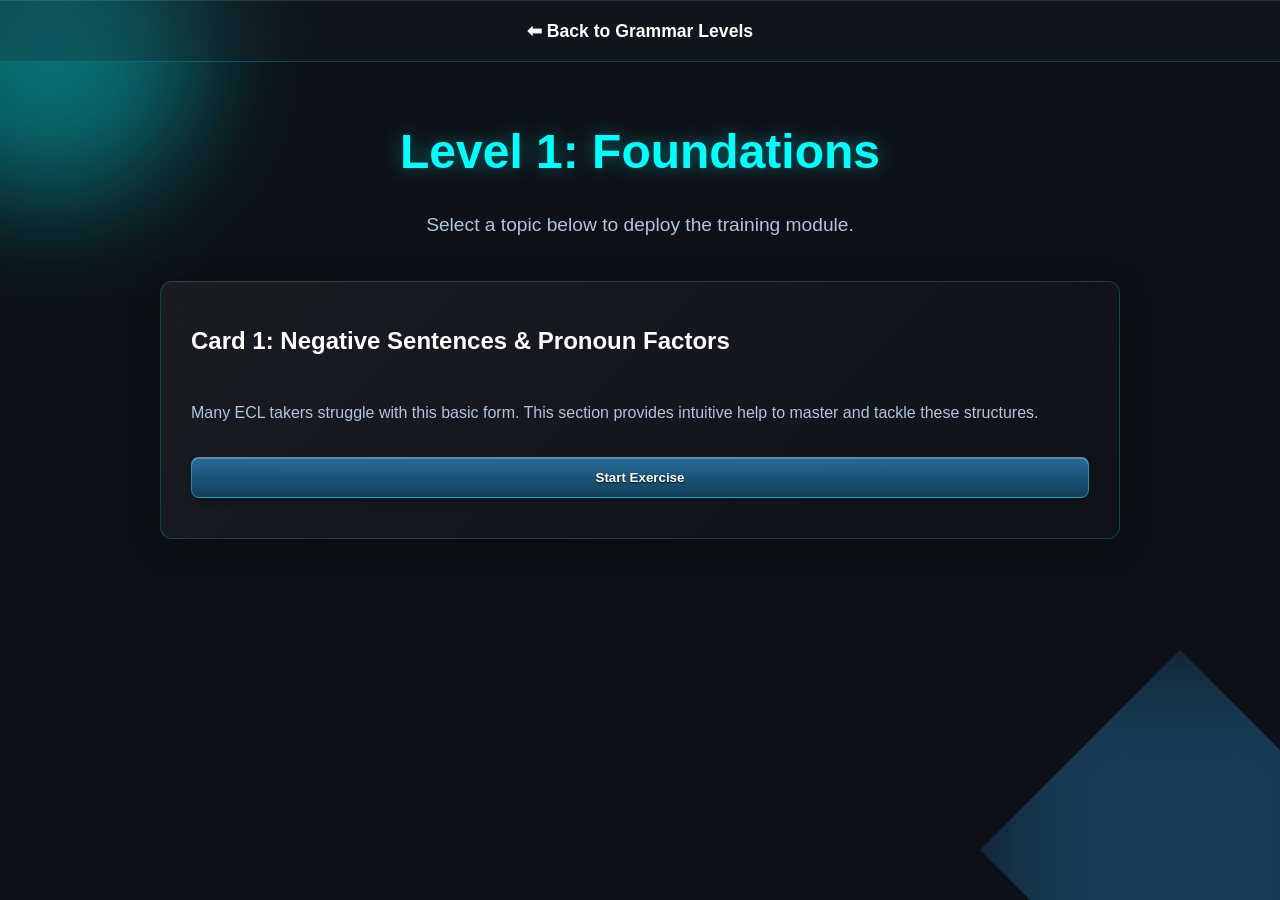
==== grammar-foundations.html @ a5a831bd "Grammar Module Level 1" ====
<!DOCTYPE html>
<html lang="en">
<head>
    <meta charset="UTF-8">
    <meta name="viewport" content="width=device-width, initial-scale=1.0">
    <title>ECL Level 1: Foundations</title>
    <link rel="stylesheet" href="style.css">
    <style>
        /* --- AERO CYBERPUNK SPECIFIC STYLES --- */
        .cyber-shape-1, .cyber-shape-2 { position: fixed; z-index: -1; filter: blur(60px); opacity: 0.4; animation: float 10s infinite alternate; }
        .cyber-shape-1 { width: 300px; height: 300px; background: #00FFFF; border-radius: 50%; top: -100px; left: -100px; }
        .cyber-shape-2 { width: 400px; height: 400px; background: #2980b9; clip-path: polygon(50% 0%, 100% 50%, 50% 100%, 0% 50%); bottom: -150px; right: -100px; animation-delay: -5s; }
        @keyframes float { 0% { transform: translateY(0) scale(1); } 100% { transform: translateY(30px) scale(1.1); } }

        /* The Exercise Card Container */
        .master-card {
            background: linear-gradient(135deg, rgba(255, 255, 255, 0.05), rgba(255, 255, 255, 0.01));
            backdrop-filter: blur(20px); -webkit-backdrop-filter: blur(20px);
            border: 1px solid rgba(0, 255, 255, 0.3); border-top: 1px solid rgba(255, 255, 255, 0.2);
            border-radius: 15px; padding: 40px; margin-bottom: 40px; color: #e6edf3;
            box-shadow: 0 15px 35px rgba(0, 0, 0, 0.5), inset 0 0 20px rgba(0,255,255,0.05);
            position: relative; overflow: hidden;
        }
        
        .master-header { text-align: center; margin-bottom: 40px; padding-bottom: 20px; border-bottom: 1px solid rgba(0,255,255,0.2); }
        .master-header h1 { color: #ffffff; text-shadow: 0 0 15px rgba(0, 255, 255, 0.6); margin-bottom: 10px; font-size: 2.2rem; }
        .master-header p { color: #b0c4de; font-size: 1.1rem; max-width: 800px; margin: 0 auto; }

        .activity-block {
            background: rgba(0, 0, 0, 0.2); border: 1px solid rgba(0, 255, 255, 0.1);
            border-radius: 12px; padding: 30px; margin-bottom: 30px; transition: all 0.5s ease; position: relative;
        }
        .activity-block h2 { color: #00FFFF; margin-top: 0; font-size: 1.5rem; display: flex; align-items: center; gap: 10px;}

        /* Locked overlays */
        .locked { filter: grayscale(100%) blur(3px); opacity: 0.5; pointer-events: none; }
        .locked-overlay {
            position: absolute; top: 50%; left: 50%; transform: translate(-50%, -50%);
            background: rgba(13, 17, 23, 0.9); padding: 15px 30px; border-radius: 8px;
            border: 1px solid #00FFFF; color: #00FFFF; font-weight: bold; text-align: center;
            box-shadow: 0 0 20px rgba(0,255,255,0.2); z-index: 10; display: none;
        }
        .locked .locked-overlay { display: block; }

        input[type="text"], select {
            background: rgba(13, 17, 23, 0.7); border: 1px solid rgba(0, 255, 255, 0.4);
            color: #00FFFF; padding: 12px; border-radius: 8px; font-family: inherit; font-size: 1rem; width: 100%;
            outline: none; transition: 0.3s; margin-top: 8px; font-weight: bold;
        }
        input[type="text"]:focus, select:focus { border-color: #00FFFF; box-shadow: 0 0 15px rgba(0, 255, 255, 0.4); background: rgba(0,0,0,0.8); }
        
        /* Disabled Inputs Styling */
        input:disabled, select:disabled { opacity: 0.7; cursor: not-allowed; background: rgba(0,0,0,0.5); }

        .radio-group { display: flex; gap: 12px; flex-wrap: wrap; margin-top: 10px; }
        .radio-label {
            background: rgba(41, 128, 185, 0.2); border: 1px solid rgba(0, 255, 255, 0.2);
            padding: 10px 20px; border-radius: 25px; cursor: pointer; transition: all 0.3s; color: #b0c4de;
        }
        .radio-label:hover { background: rgba(0, 255, 255, 0.1); color: #fff; }
        .radio-input:checked + .radio-label {
            background: rgba(0, 255, 255, 0.8); color: #000; font-weight: bold;
            box-shadow: 0 0 15px rgba(0, 255, 255, 0.6); border-color: #00FFFF;
        }
        .radio-input { display: none; }
        .radio-input:disabled + .radio-label { opacity: 0.5; cursor: not-allowed; }

        .btn-check {
            background: linear-gradient(to bottom, #00FFFF, #008B8B); color: #000;
            border: none; padding: 10px 25px; border-radius: 8px; cursor: pointer; font-weight: bold;
            transition: all 0.3s; box-shadow: 0 4px 10px rgba(0,255,255,0.3); white-space: nowrap;
        }
        .btn-check:hover { transform: translateY(-2px); box-shadow: 0 6px 20px rgba(0,255,255,0.6); }
        
        .action-bar { display: flex; gap: 15px; margin-top: 30px; border-top: 1px solid rgba(255,255,255,0.1); padding-top: 25px; flex-wrap: wrap; }
        
        /* FEEDBACK COLORS: Neon Green (Correct) and Neon Yellow (Incorrect) */
        .feedback { margin-top: 10px; font-size: 0.95rem; display: flex; align-items: center; gap: 8px; min-height: 24px;}
        .correct { color: #39ff14; text-shadow: 0 0 8px rgba(57,255,20,0.5); }
        .incorrect { color: #ffff00; text-shadow: 0 0 8px rgba(255,255,0,0.5); }
        
        .exercise-item { margin-bottom: 25px; padding-bottom: 20px; border-bottom: 1px dashed rgba(255,255,255,0.1); }
        .exercise-item label { font-size: 1.1rem; color: #ffffff; }

        table { width: 100%; border-collapse: separate; border-spacing: 0; margin-top: 20px; border-radius: 8px; overflow: hidden; border: 1px solid rgba(0,255,255,0.2); }
        th, td { padding: 15px; text-align: left; border-bottom: 1px solid rgba(255,255,255,0.05); }
        th { background: rgba(0, 255, 255, 0.15); color: #00FFFF; font-weight: bold; text-transform: uppercase; }
        td { background: rgba(0,0,0,0.3); }
        tr:last-child td { border-bottom: none; }
        
        .icon { width: 20px; height: 20px; flex-shrink: 0; }
        
        /* VIEWS (Dashboard vs Workspace) */
        #exercise-workspace { display: none; animation: fadeIn 0.5s ease-in-out; }
        #topics-dashboard { animation: fadeIn 0.5s ease-in-out; }
        @keyframes fadeIn { from { opacity: 0; transform: translateY(10px); } to { opacity: 1; transform: translateY(0); } }
    </style>
</head>
<body>

<div class="cyber-shape-1"></div>
<div class="cyber-shape-2"></div>

<header>
    <nav>
        <ul>
            <li id="nav-back"><a href="grammar.html">⬅ Back to Grammar Levels</a></li>
        </ul>
    </nav>
</header>

<main>

    <div id="topics-dashboard">
        <div style="text-align: center; margin-bottom: 40px;">
            <h1 style="color: #00FFFF; font-size: 3rem; margin-bottom: 0; text-shadow: 0 0 20px rgba(0,255,255,0.4);">Level 1: Foundations</h1>
            <p style="color: #b0c4de; font-size: 1.2rem;">Select a topic below to deploy the training module.</p>
        </div>

        <div class="training-grid">
            <section>
                <h3>Card 1: Negative Sentences & Pronoun Factors</h3>
                <p>Many ECL takers struggle with this basic form. This section provides intuitive help to master and tackle these structures.</p>
                <button class="btn-study" onclick="deployExercise()">Start Exercise</button>
            </section>
        </div>
    </div>

    <div id="exercise-workspace">
        <div class="master-card" id="card-1">
            <div class="master-header">
                <h1>Negative Sentences & Pronoun Factors</h1>
                <p>Complete the interactive exercises below sequentially to finish this specific topic module.</p>
            </div>

            <section class="activity-block" id="block1">
                <h2>
                    <svg class="icon" viewBox="0 0 24 24" fill="none" stroke="#00FFFF" stroke-width="2"><path d="M11 4H4a2 2 0 0 0-2 2v14a2 2 0 0 0 2 2h14a2 2 0 0 0 2-2v-7"></path><path d="M18.5 2.5a2.121 2.121 0 0 1 3 3L12 15l-4 1 1-4 9.5-9.5z"></path></svg>
                    Block 1: Negative Statements
                </h2>
                <p style="color:#b0c4de; margin-bottom: 25px;">Type the correct negative sentence. Don't worry about capital letters or final periods. Check your spelling to verify.</p>
                
                <div id="b1-container"></div> 

                <div class="action-bar">
                    <button class="btn-study" onclick="resetBlock(1)" style="width: auto; margin:0; background: rgba(255,255,255,0.1); border:1px solid #fff;">Reset Section</button>
                    <button class="btn-check" id="btn-next-2" style="display: none;" onclick="scrollToBlock('block2')">Proceed to Block 2 ➔</button>
                </div>
            </section>

            <section class="activity-block locked" id="block2">
                <div class="locked-overlay">
                    <svg class="icon" viewBox="0 0 24 24" fill="none" stroke="#00FFFF" stroke-width="2" style="display:block; margin:0 auto 10px; width:30px; height:30px;"><rect x="3" y="11" width="18" height="11" rx="2" ry="2"></rect><path d="M7 11V7a5 5 0 0 1 10 0v4"></path></svg>
                    COMPLETE PREVIOUS SECTION TO UNLOCK
                </div>
                <h2>
                    <svg class="icon" viewBox="0 0 24 24" fill="none" stroke="#00FFFF" stroke-width="2"><circle cx="12" cy="12" r="10"></circle><line x1="12" y1="16" x2="12" y2="12"></line><line x1="12" y1="8" x2="12.01" y2="8"></line></svg>
                    Block 2: Structural Mechanics
                </h2>
                <p style="color:#b0c4de; margin-bottom: 25px;">Select the correct answer to complete the structure. You must score 100% to proceed. Feedback will be provided.</p>

                <div id="b2-container"></div> 

                <div class="action-bar">
                    <button class="btn-check" onclick="checkBlock2()">Verify All Answers</button>
                    <button class="btn-study" onclick="resetBlock(2)" style="width: auto; margin:0; background: rgba(255,255,255,0.1); border:1px solid #fff;">Reset Section</button>
                    <button class="btn-check" id="btn-next-3" style="display: none; background: linear-gradient(to bottom, #f1c40f, #d4ac0d);" onclick="scrollToBlock('block3')">Proceed to Block 3 ➔</button>
                </div>
            </section>

            <section class="activity-block locked" id="block3">
                <div class="locked-overlay">
                    <svg class="icon" viewBox="0 0 24 24" fill="none" stroke="#00FFFF" stroke-width="2" style="display:block; margin:0 auto 10px; width:30px; height:30px;"><rect x="3" y="11" width="18" height="11" rx="2" ry="2"></rect><path d="M7 11V7a5 5 0 0 1 10 0v4"></path></svg>
                    COMPLETE PREVIOUS SECTION TO UNLOCK
                </div>
                <h2>
                    <svg class="icon" viewBox="0 0 24 24" fill="none" stroke="#00FFFF" stroke-width="2"><path d="M21 16V8a2 2 0 0 0-1-1.73l-7-4a2 2 0 0 0-2 0l-7 4A2 2 0 0 0 3 8v8a2 2 0 0 0 1 1.73l7 4a2 2 0 0 0 2 0l7-4A2 2 0 0 0 21 16z"></path><polyline points="3.27 6.96 12 12.01 20.73 6.96"></polyline><line x1="12" y1="22.08" x2="12" y2="12"></line></svg>
                    Block 3: Pronoun Matrix Verification
                </h2>
                <p style="color:#b0c4de;">Complete the pronoun matrix using the dropdown lists.</p>

                <div id="b3-container"></div> 
                <div id="b3-feedback" class="feedback" style="margin-top: 20px; font-size: 1.2rem;"></div>

                <div class="action-bar">
                    <button class="btn-check" onclick="checkBlock3()">Final Matrix Validation</button>
                    <button class="btn-study" onclick="resetBlock(3)" style="width: auto; margin:0; background: rgba(255,255,255,0.1); border:1px solid #fff;">Reset Section</button>
                </div>
            </section>
        </div>
    </div>

</main>

<script>
    /* --- VIEW TOGGLE LOGIC --- */
    function deployExercise() {
        document.getElementById('topics-dashboard').style.display = 'none';
        document.getElementById('exercise-workspace').style.display = 'block';
        document.getElementById('nav-back').innerHTML = `<a href="#" onclick="returnToDashboard()">⬅ Back to Topic Cards</a>`;
        window.scrollTo(0, 0);
    }

    function returnToDashboard() {
        document.getElementById('exercise-workspace').style.display = 'none';
        document.getElementById('topics-dashboard').style.display = 'block';
        document.getElementById('nav-back').innerHTML = `<a href="grammar.html">⬅ Back to Grammar Levels</a>`;
        window.scrollTo(0, 0);
    }

    /* --- ICONS & ARRAYS --- */
    const iconCheck = `<svg class="icon" viewBox="0 0 24 24" fill="none" stroke="currentColor" stroke-width="3" stroke-linecap="round" stroke-linejoin="round"><polyline points="20 6 9 17 4 12"></polyline></svg>`;
    const iconCross = `<svg class="icon" viewBox="0 0 24 24" fill="none" stroke="currentColor" stroke-width="3" stroke-linecap="round" stroke-linejoin="round"><line x1="18" y1="6" x2="6" y2="18"></line><line x1="6" y1="6" x2="18" y2="18"></line></svg>`;
    const iconVoice = `<svg class="icon" viewBox="0 0 24 24" fill="none" stroke="currentColor" stroke-width="2" stroke-linecap="round" stroke-linejoin="round"><polygon points="11 5 6 9 2 9 2 15 6 15 11 19 11 5"></polygon><path d="M19.07 4.93a10 10 0 0 1 0 14.14M15.54 8.46a5 5 0 0 1 0 7.07"></path></svg>`;

    const b1Data = [
        { q: "He's recording a tape.", a: ["he isn't recording a tape", "he is not recording a tape"] },
        { q: "Change your tape!", a: ["don't change your tape", "do not change your tape"] },
        { q: "I can remember his name.", a: ["i can't remember his name", "i cannot remember his name"] },
        { q: "They practice in the lab.", a: ["they don't practice in the lab", "they do not practice in the lab"] },
        { q: "He's going to make a special tape.", a: ["he isn't going to make a special tape", "he is not going to make a special tape"] },
        { q: "This is an important class.", a: ["this isn't an important class", "this is not an important class"] },
        { q: "He has a regular class today.", a: ["he doesn't have a regular class today", "he does not have a regular class today"] },
        { q: "This is an interesting tape.", a: ["this isn't an interesting tape", "this is not an interesting tape"] },
        { q: "The microphone is on the table.", a: ["the microphone isn't on the table", "the microphone is not on the table"] },
        { q: "The school uses recorders.", a: ["the school doesn't use recorders", "the school does not use recorders"] },
        { q: "He goes into the city.", a: ["he doesn't go into the city", "he does not go into the city"] },
        { q: "Her voice is very high.", a: ["her voice isn't very high", "her voice is not very high"] },
        { q: "They put the boat into the water.", a: ["they don't put the boat into the water", "they do not put the boat into the water"] },
        { q: "He's taking a test.", a: ["he isn't taking a test", "he is not taking a test"] }
    ];

    const b2Data = [
        { q: "Those are ___", opts: ["car", "door", "pens", "spoon"], ans: "pens", expl: "'Those' is plural, requiring a plural noun." },
        { q: "These are three ___", opts: ["knife", "cat", "knifes", "knives"], ans: "knives", expl: "The irregular plural of knife is 'knives'." },
        { q: "___ is a pair of shoes.", opts: ["This", "Them", "Those", "These"], ans: "This", expl: "'A pair' is singular, so it takes 'This'." },
        { q: "How ___ ties does he have?", opts: ["much", "many", "four", "do"], ans: "many", expl: "'Ties' is countable, so we use 'many'." },
        { q: "What time is it?", opts: ["It's 5:00.", "Is 5:00.", "It 5:00.", "It are 5:00."], ans: "It's 5:00.", expl: "Time requires the subject 'It' and verb 'is'." },
        { q: "How are they going?", opts: ["They going by plane.", "They are going by plane.", "They are friends.", "They have two pencils."], ans: "They are going by plane.", expl: "Proper present continuous structure requires 'are going'." },
        { q: "She ___ brown shoes.", opts: ["has", "have", "his", "is"], ans: "has", expl: "Third person singular takes 'has'." },
        { q: "How does ___ feel?", opts: ["you", "I", "he", "they"], ans: "he", expl: "'does' is used with third person singular (he/she/it)." },
        { q: "A pen and a magazine ___ on the table.", opts: ["is", "they is", "they are", "are"], ans: "are", expl: "Compound subjects connected by 'and' take a plural verb." },
        { q: "___ are we going? We're going by car.", opts: ["Where", "How", "Why", "When"], ans: "How", expl: "Asking about the method of transportation uses 'How'." },
        { q: "That dog is big. (Alternative form)", opts: ["It is a dog big.", "The dog it is big.", "It is a big dog.", "It a big dog."], ans: "It is a big dog.", expl: "Adjectives come before the noun." },
        { q: "Choose the correct form.", opts: ["Your name, what is it?", "Is your name?", "What your name?", "What is your name?"], ans: "What is your name?", expl: "Standard interrogative structure." },
        { q: "Are the shoes on the floor?", opts: ["Yes, it is.", "No, they are.", "No, they aren't.", "Yes, they aren't."], ans: "No, they aren't.", expl: "'Shoes' is plural, requiring 'they aren't'." },
        { q: "What day is it?", opts: ["It is 6:00.", "It is Thursday.", "The day it is Thursday.", "It is July."], ans: "It is Thursday.", expl: "Days of the week answer 'What day'." },
        { q: "What ___ you doing?", opts: ["is", "can", "does", "are"], ans: "are", expl: "The pronoun 'you' pairs with 'are' in present continuous." },
        { q: "Who is that?", opts: ["She is my sister.", "She is going home.", "She is in San Antonio.", "He is sick."], ans: "She is my sister.", expl: "'Who' asks for a person's identity." },
        { q: "Does he have a new coat?", opts: ["No, he don't.", "Yes, he do.", "Yes, he doesn't.", "Yes, he does."], ans: "Yes, he does.", expl: "Affirmative short answer for 'Does he...' is 'Yes, he does'." },
        { q: "___ going to class.", opts: ["I am", "I", "I are", "Me"], ans: "I am", expl: "Requires subject and 'be' verb." },
        { q: "Choose the correct form.", opts: ["I have shoes brown.", "Me have brown shoes.", "I have brown shoes.", "I has brown shoes."], ans: "I have brown shoes.", expl: "Adjectives precede nouns." },
        { q: "How many hands does he have?", opts: ["He have two hands.", "He has two hand.", "He has two hands.", "He have many two hands."], ans: "He has two hands.", expl: "'He' takes 'has', and 'hands' must be plural." },
        { q: "He ___ my father.", opts: ["is", "are", "am", "aren't"], ans: "is", expl: "'He' pairs with 'is'." },
        { q: "What are you doing?", opts: ["I am sick.", "I am eating lunch.", "I am in the barracks.", "I am big."], ans: "I am eating lunch.", expl: "Asks for an action in progress." },
        { q: "I am looking ___ a picture.", opts: ["to", "in", "on", "at"], ans: "at", expl: "The correct preposition for looking is 'at'." },
        { q: "___ coat is this?", opts: ["What", "How", "Why", "Whose"], ans: "Whose", expl: "'Whose' indicates possession." },
        { q: "___ these your books?", opts: ["Isn't", "Aren't", "Doesn't", "Can't"], ans: "Aren't", expl: "'Books' is plural, requiring 'Aren't'." },
        { q: "She is a teacher. What is ___ job?", opts: ["his", "her", "my", "your"], ans: "her", expl: "Possessive adjective for a female is 'her'." },
        { q: "He is wearing a ___.", opts: ["pencil", "hat", "shoes", "book"], ans: "hat", expl: "A hat is an item of clothing you can wear." },
        { q: "I can't find ___ dictionary.", opts: ["me", "my"], ans: "my", expl: "Requires a possessive adjective." },
        { q: "You keep food in ___ refrigerator.", opts: ["your", "yours"], ans: "your", expl: "Requires a possessive adjective before the noun." },
        { q: "He is putting ___ books on the floor.", opts: ["him", "his"], ans: "his", expl: "Requires a possessive adjective." },
        { q: "She puts sugar in ___ tea.", opts: ["her", "she"], ans: "her", expl: "Requires a possessive adjective." },
        { q: "We will finish ___ homework tonight.", opts: ["us", "our"], ans: "our", expl: "Possessive adjective for 'we' is 'our'." },
        { q: "I am going to buy ___ car.", opts: ["they", "their"], ans: "their", expl: "Possessive adjective for 'they'." },
        { q: "We like our coffee ___.", opts: ["hot", "ask", "blue"], ans: "hot", expl: "Adjective describing the state of the coffee." },
        { q: "He ___ coffee for the men.", opts: ["make", "makes"], ans: "makes", expl: "Third person singular present tense." },
        { q: "He is ___ some questions.", opts: ["ask", "asking"], ans: "asking", expl: "Present continuous requires the -ing form." },
        { q: "You can buy books in a ___.", opts: ["bookstore", "restaurant"], ans: "bookstore", expl: "Logical vocabulary match." },
        { q: "You may ___ the test.", opts: ["start", "starting"], ans: "start", expl: "Modals are followed by the base verb." },
        { q: "There are three ___.", opts: ["bookstore", "bookstores"], ans: "bookstores", expl: "Number 'three' requires a plural noun." },
        { q: "John is ___ the car.", opts: ["start", "starting"], ans: "starting", expl: "Present continuous requires -ing." },
        { q: "She is ___ into some dry clothes.", opts: ["change", "changing"], ans: "changing", expl: "Present continuous requires -ing." },
        { q: "I am recording ___ tapes.", opts: ["any", "some"], ans: "some", expl: "'Some' is used in affirmative statements." },
        { q: "You can ride with Mark and ___.", opts: ["I", "me"], ans: "me", expl: "Object pronoun follows a preposition (with)." },
        { q: "She likes her coffee ___.", opts: ["ask", "sweet"], ans: "sweet", expl: "Adjective describing coffee." },
        { q: "I need a knife to ___ my meat.", opts: ["use", "cut"], ans: "cut", expl: "Logical action with a knife." },
        { q: "We go to a ___ room for the ECL.", opts: ["special", "only"], ans: "special", expl: "Contextual vocabulary fit." },
        { q: "He isn't our ___ teacher.", opts: ["regular", "change"], ans: "regular", expl: "Adjective describing the noun." },
        { q: "___ you change a tape?", opts: ["Who do", "How do"], ans: "How do", expl: "Asking about the process." },
        { q: "Joe doesn't remember ___ his teacher's name is.", opts: ["what", "how"], ans: "what", expl: "Asking for specific information (a name)." },
        { q: "Can you change this tape ___ me?", opts: ["into", "for"], ans: "for", expl: "Preposition indicating beneficiary." },
        { q: "We hear ___ on the tape.", opts: ["voice", "voices"], ans: "voices", expl: "Plural noun works best here contextually without an article." },
        { q: "He's ___ with the recorder.", opts: ["practice", "practicing"], ans: "practicing", expl: "Present continuous." }
    ];

    const b3Data = [
        { sub: "I", obj: ["me","him","us"], objAns: "me", pos: ["mine","my","ours"], posAns: "mine" },
        { sub: "He", obj: ["him","her","them"], objAns: "him", pos: ["his","hers","theirs"], posAns: "his" },
        { sub: "She", obj: ["her","him","me"], objAns: "her", pos: ["hers","ours","yours"], posAns: "hers" },
        { sub: "We", obj: ["us","them","you"], objAns: "us", pos: ["ours","mine","theirs"], posAns: "ours" },
        { sub: "You", obj: ["you","me","us"], objAns: "you", pos: ["yours","his","hers"], posAns: "yours" },
        { sub: "They", obj: ["them","us","him"], objAns: "them", pos: ["theirs","ours","yours"], posAns: "theirs" }
    ];

    let b1Scores = new Array(b1Data.length).fill(false);
    
    // VARIABLES FOR PROGRESS SAVING
    let appState = {
        b1Inputs: [],
        b2Selections: [],
        b2CorrectStates: new Array(b2Data.length).fill(false),
        b3Inputs: [],
        unlockedLevel: 1 // 1: Block 1 open, 2: Block 2 open, 3: Block 3 open, 4: All complete
    };

    window.onload = () => {
        renderBlock1();
        renderBlock2();
        renderBlock3();
        loadProgress();
    };

    /* --- RENDER FUNCTIONS --- */
    function renderBlock1() {
        const container = document.getElementById('b1-container');
        let html = '';
        b1Data.forEach((item, index) => {
            html += `
            <div class="exercise-item">
                <label>${index + 1}. ${item.q}</label><br>
                <div style="display: flex; gap: 10px; align-items: flex-start;">
                    <div style="flex-grow:1;">
                        <input type="text" id="b1-q${index}" placeholder="Type negative statement..." onkeydown="if(event.key==='Enter') checkB1(${index})">
                        <div id="b1-f${index}" class="feedback"></div>
                    </div>
                    <button class="btn-check" style="margin-top:8px;" onclick="checkB1(${index})">Check</button>
                </div>
            </div>`;
        });
        container.innerHTML = html;
    }

    function renderBlock2() {
        const container = document.getElementById('b2-container');
        let html = '';
        b2Data.forEach((item, index) => {
            html += `<div class="exercise-item"><label>${index + 1}. ${item.q}</label><br>`;
            if (index % 2 === 0) {
                html += `<select id="b2-q${index}"><option value="">-- Select --</option>`;
                item.opts.forEach(opt => { html += `<option value="${opt}">${opt}</option>`; });
                html += `</select>`;
            } else {
                html += `<div class="radio-group">`;
                item.opts.forEach((opt, i) => {
                    html += `
                    <input type="radio" name="b2-q${index}" id="b2-q${index}-${i}" value="${opt}" class="radio-input">
                    <label for="b2-q${index}-${i}" class="radio-label">${opt}</label>`;
                });
                html += `</div>`;
            }
            html += `<div id="b2-f${index}" class="feedback"></div></div>`;
        });
        container.innerHTML = html;
    }

    function renderBlock3() {
        const container = document.getElementById('b3-container');
        let html = `<table><tr><th>SUBJECT</th><th>OBJECT</th><th>POSSESSIVE</th></tr>`;
        b3Data.forEach((item, index) => {
            html += `<tr><td><strong>${item.sub}</strong></td><td><select id="b3-obj-${index}"><option value="">--</option>`;
            item.obj.forEach(opt => html += `<option value="${opt}">${opt}</option>`);
            html += `</select></td><td><select id="b3-pos-${index}"><option value="">--</option>`;
            item.pos.forEach(opt => html += `<option value="${opt}">${opt}</option>`);
            html += `</select></td></tr>`;
        });
        html += `</table>`;
        container.innerHTML = html;
    }

    /* --- LOGIC & CHECKING FUNCTIONS --- */
    function checkB1(index) {
        let inputEl = document.getElementById(`b1-q${index}`);
        let feedEl = document.getElementById(`b1-f${index}`);
        
        let val = inputEl.value.replace(/[.!?]+$/, '').replace(/\s+/g, ' ').replace(/[´`’]/g, "'").trim().toLowerCase();
        
        if (b1Data[index].a.includes(val)) {
            feedEl.innerHTML = `${iconCheck} Correct! Speak it: <span style="color:#f1c40f; margin-left:5px;">"${inputEl.value}"</span> ${iconVoice}`;
            feedEl.className = "feedback correct";
            inputEl.style.borderColor = "#39ff14"; // Neon Green
            b1Scores[index] = true;
        } else {
            feedEl.innerHTML = `${iconCross} Incorrect structure. Keep trying.`;
            feedEl.className = "feedback incorrect";
            inputEl.style.borderColor = "#ffff00"; // Neon Yellow
            b1Scores[index] = false;
        }
        checkB1Progress();
        saveProgress();
    }

    function checkB1Progress() {
        if (b1Scores.every(v => v === true)) {
            document.getElementById("block2").classList.remove("locked");
            document.getElementById("btn-next-2").style.display = "inline-block";
            if(appState.unlockedLevel < 2) appState.unlockedLevel = 2;
        }
    }

    function checkBlock2() {
        let allCorrect = true;
        b2Data.forEach((item, index) => {
            let val = "";
            let feedEl = document.getElementById(`b2-f${index}`);
            let selectEl = document.getElementById(`b2-q${index}`);
            let radioEls = document.querySelectorAll(`input[name="b2-q${index}"]`);

            if (index % 2 === 0) {
                val = selectEl.value;
            } else {
                val = document.querySelector(`input[name="b2-q${index}"]:checked`)?.value || "";
            }

            if (val === item.ans) {
                feedEl.innerHTML = `${iconCheck} Correct! ${item.expl}`;
                feedEl.className = "feedback correct";
                appState.b2CorrectStates[index] = true;
                
                if (index % 2 === 0) {
                    selectEl.disabled = true;
                    selectEl.style.borderColor = "#39ff14";
                } else {
                    radioEls.forEach(r => r.disabled = true);
                }
            } else {
                feedEl.innerHTML = `${iconCross} Review: ${item.expl}`;
                feedEl.className = "feedback incorrect";
                allCorrect = false;
                appState.b2CorrectStates[index] = false;
                
                if (index % 2 === 0) {
                    selectEl.disabled = false;
                    selectEl.style.borderColor = "#ffff00";
                } else {
                    radioEls.forEach(r => r.disabled = false);
                }
            }
        });

        if (allCorrect) {
            document.getElementById("block3").classList.remove("locked");
            document.getElementById("btn-next-3").style.display = "inline-block";
            if(appState.unlockedLevel < 3) appState.unlockedLevel = 3;
        } else {
            alert("SYSTEM ALERT: Incorrect answers detected. Please review the yellow items and verify again.");
        }
        saveProgress();
    }

    function checkBlock3() {
        let allCorrect = true;
        b3Data.forEach((item, index) => {
            let objVal = document.getElementById(`b3-obj-${index}`).value;
            let posVal = document.getElementById(`b3-pos-${index}`).value;
            
            if(objVal !== item.objAns || posVal !== item.posAns) {
                allCorrect = false;
            }
        });

        let feedEl = document.getElementById('b3-feedback');
        if (allCorrect) {
            feedEl.innerHTML = `${iconCheck} CONGRATULATIONS! Matrix successfully verified. Module complete!`;
            feedEl.className = "feedback correct";
            if(appState.unlockedLevel < 4) appState.unlockedLevel = 4;
        } else {
            feedEl.innerHTML = `${iconCross} Matrix corruption. Check your pronoun alignments.`;
            feedEl.className = "feedback incorrect";
        }
        saveProgress();
    }

    /* --- RESETTING AND LOCAL STORAGE (SAVE/LOAD) --- */
    function resetBlock(blockNum) {
        if (blockNum === 1) {
            b1Scores.fill(false);
            appState.unlockedLevel = 1;
            b1Data.forEach((_, i) => {
                document.getElementById(`b1-q${i}`).value = "";
                document.getElementById(`b1-q${i}`).style.borderColor = "rgba(0, 255, 255, 0.4)";
                document.getElementById(`b1-f${i}`).innerHTML = "";
            });
            document.getElementById("block2").classList.add("locked");
            document.getElementById("btn-next-2").style.display = "none";
        } else if (blockNum === 2) {
            appState.unlockedLevel = 2;
            appState.b2CorrectStates.fill(false);
            b2Data.forEach((_, i) => {
                let feedEl = document.getElementById(`b2-f${i}`);
                feedEl.innerHTML = "";
                if (i % 2 === 0) { 
                    let sel = document.getElementById(`b2-q${i}`);
                    sel.value = ""; 
                    sel.disabled = false;
                    sel.style.borderColor = "rgba(0, 255, 255, 0.4)";
                } else { 
                    document.querySelectorAll(`input[name="b2-q${i}"]`).forEach(r => {
                        r.checked = false;
                        r.disabled = false;
                    }); 
                }
            });
            document.getElementById("block3").classList.add("locked");
            document.getElementById("btn-next-3").style.display = "none";
        } else if (blockNum === 3) {
            appState.unlockedLevel = 3;
            b3Data.forEach((_, i) => {
                document.getElementById(`b3-obj-${i}`).value = "";
                document.getElementById(`b3-pos-${i}`).value = "";
            });
            document.getElementById('b3-feedback').innerHTML = "";
        }
        saveProgress();
    }

    function saveProgress() {
        // Collect B1 Inputs
        appState.b1Inputs = [];
        b1Data.forEach((_, i) => {
            appState.b1Inputs.push(document.getElementById(`b1-q${i}`).value);
        });

        // Collect B2 Selections
        appState.b2Selections = [];
        b2Data.forEach((_, i) => {
            if (i % 2 === 0) {
                appState.b2Selections.push(document.getElementById(`b2-q${i}`).value);
            } else {
                appState.b2Selections.push(document.querySelector(`input[name="b2-q${i}"]:checked`)?.value || "");
            }
        });

        // Collect B3 Selections
        appState.b3Inputs = [];
        b3Data.forEach((_, i) => {
            appState.b3Inputs.push({
                obj: document.getElementById(`b3-obj-${i}`).value,
                pos: document.getElementById(`b3-pos-${i}`).value
            });
        });

        localStorage.setItem('ecl_foundation_card1_progress', JSON.stringify(appState));
    }

    function loadProgress() {
        let saved = localStorage.getItem('ecl_foundation_card1_progress');
        if (!saved) return;
        
        appState = JSON.parse(saved);

        // Restore B1
        if (appState.b1Inputs) {
            appState.b1Inputs.forEach((val, i) => {
                if (val) {
                    document.getElementById(`b1-q${i}`).value = val;
                    checkB1(i); // This visually verifies and updates b1Scores
                }
            });
        }

        // Restore Unlocks
        if (appState.unlockedLevel >= 2) {
            document.getElementById("block2").classList.remove("locked");
            document.getElementById("btn-next-2").style.display = "inline-block";
        }
        if (appState.unlockedLevel >= 3) {
            document.getElementById("block3").classList.remove("locked");
            document.getElementById("btn-next-3").style.display = "inline-block";
        }

        // Restore B2
        if (appState.b2Selections) {
            appState.b2Selections.forEach((val, i) => {
                if (val) {
                    if (i % 2 === 0) {
                        document.getElementById(`b2-q${i}`).value = val;
                    } else {
                        let radio = document.querySelector(`input[name="b2-q${i}"][value="${val}"]`);
                        if (radio) radio.checked = true;
                    }
                }
            });
            // If they had previously unlocked level 3, trigger checkBlock2 to paint the greens/yellows
            if (appState.unlockedLevel >= 3) {
                checkBlock2();
            } else {
                // Restore partial correct states if any without checking the whole block
                appState.b2CorrectStates.forEach((isCorrect, i) => {
                    if (isCorrect) {
                        let feedEl = document.getElementById(`b2-f${i}`);
                        feedEl.innerHTML = `${iconCheck} Correct! ${b2Data[i].expl}`;
                        feedEl.className = "feedback correct";
                        if (i % 2 === 0) {
                            let selectEl = document.getElementById(`b2-q${i}`);
                            selectEl.disabled = true;
                            selectEl.style.borderColor = "#39ff14";
                        } else {
                            document.querySelectorAll(`input[name="b2-q${i}"]`).forEach(r => r.disabled = true);
                        }
                    }
                });
            }
        }

        // Restore B3
        if (appState.b3Inputs) {
            appState.b3Inputs.forEach((val, i) => {
                document.getElementById(`b3-obj-${i}`).value = val.obj;
                document.getElementById(`b3-pos-${i}`).value = val.pos;
            });
            if (appState.unlockedLevel === 4) {
                checkBlock3();
            }
        }
    }

    function scrollToBlock(id) { document.getElementById(id).scrollIntoView({ behavior: 'smooth' }); }
</script>
</body>
</html>
---- style.css ----
* {
    box-sizing: border-box;
}

body {
    font-family: 'Segoe UI', Arial, sans-serif;
    line-height: 1.6;
    margin: 0;
    padding: 0;
    background-color: #0d1117; 
    color: #e6edf3; 
    /* Opcional: Si tuvieras una imagen de fondo, el cristal se vería aún mejor, 
       pero con este color sólido oscuro el neon resalta espectacular */
}

/* --- ESTILOS DEL BANNER --- */
.banner-container {
    width: 100%;
    /* Efecto Aero en el contenedor del banner */
    background: rgba(27, 38, 49, 0.4); 
    backdrop-filter: blur(10px);
    -webkit-backdrop-filter: blur(10px);
    display: flex;
    justify-content: center;
    border-bottom: 1px solid rgba(0, 255, 255, 0.5);
    box-shadow: 0 4px 15px rgba(0, 255, 255, 0.2);
    padding: 0 10px; 
}

.main-banner {
    width: 95%; 
    max-width: 1200px; 
    height: auto; 
    max-height: 350px; 
    object-fit: contain; 
    display: block;
    margin: 0 auto;
}

/* --- BARRA DE NAVEGACIÓN (Aero Glass) --- */
header {
    background: rgba(27, 38, 49, 0.3); /* Cristal muy transparente */
    backdrop-filter: blur(12px); /* El desenfoque estilo Vista */
    -webkit-backdrop-filter: blur(12px);
    color: #ffffff;
    padding: 1rem; 
    text-align: center;
    border-bottom: 1px solid rgba(0, 255, 255, 0.2); 
    border-top: 1px solid rgba(255, 255, 255, 0.1); /* Reflejo de luz en el borde */
}

nav ul {
    list-style: none;
    padding: 0;
    display: flex;
    justify-content: center;
    gap: 75px; 
    flex-wrap: wrap;
    margin: 0; 
}

nav a {
    color: #ffffff; 
    text-decoration: none;
    font-weight: bold;
    transition: all 0.4s ease; /* Transición más suave estilo Windows */
    font-size: 1.1rem; 
    padding: 5px 15px;
    border-radius: 5px;
}

nav a:hover {
    color: #00FFFF; 
    text-shadow: 0 0 8px rgba(0, 255, 255, 0.8); 
    background: rgba(0, 255, 255, 0.1); /* Ligero resplandor detrás del botón */
}

main {
    max-width: 1000px; 
    margin: 0 auto;
    padding: 20px;
    background-color: transparent; 
}

/* --- ESTILO BASE DE FICHAS AERO GLASS --- */
section {
    /* Gradiente semitransparente para simular el grosor del cristal */
    background: linear-gradient(135deg, rgba(255, 255, 255, 0.05) 0%, rgba(255, 255, 255, 0.01) 100%);
    backdrop-filter: blur(15px); /* Magia de Windows Vista */
    -webkit-backdrop-filter: blur(15px);
    padding: 25px;
    margin-bottom: 20px;
    border-radius: 12px;
    box-shadow: 0 8px 32px 0 rgba(0, 0, 0, 0.3); /* Sombra de profundidad */
    /* Bordes: Arriba y a la izquierda simulan la luz pegando en el cristal */
    border: 1px solid rgba(0, 255, 255, 0.2);
    border-top: 1px solid rgba(255, 255, 255, 0.15);
    border-left: 1px solid rgba(255, 255, 255, 0.05);
    color: #e6edf3; /* Texto claro para que se lea en el fondo oscuro */
}

.level-section {
    background: transparent; 
    box-shadow: none;
    border: none;
    backdrop-filter: none;
    padding: 0;
    margin-bottom: 40px;
}

.section-header {
    text-align: center;
    margin-bottom: 25px;
}

.section-header h2 {
    color: #00FFFF; /* Títulos principales en Cian Neón */
    font-size: 2rem;
    margin-bottom: 5px;
    text-shadow: 0 0 10px rgba(0, 255, 255, 0.3);
}

.levels-grid {
    display: grid;
    grid-template-columns: repeat(auto-fit, minmax(300px, 1fr));
    gap: 25px;
}

/* --- FICHAS DE CONTENIDO (MODULE PAGES) AERO CYBERPUNK --- */
.level-card {
    background: linear-gradient(135deg, rgba(255, 255, 255, 0.05), rgba(255, 255, 255, 0.01));
    backdrop-filter: blur(15px);
    -webkit-backdrop-filter: blur(15px);
    border-radius: 12px;
    padding: 30px;
    box-shadow: 0 8px 32px 0 rgba(0, 0, 0, 0.3);
    border: 1px solid rgba(0, 255, 255, 0.2);
    border-top: 1px solid rgba(255, 255, 255, 0.15);
    transition: all 0.4s ease;
    display: flex;
    flex-direction: column;
    position: relative;
    overflow: hidden;
    color: #e6edf3; 
}

.level-card:hover {
    transform: translateY(-10px);
    background: linear-gradient(135deg, rgba(0, 255, 255, 0.1), rgba(0, 255, 255, 0.02));
    border: 1px solid #00FFFF; 
    border-top: 1px solid rgba(255, 255, 255, 0.4);
    box-shadow: 0 10px 30px rgba(0, 255, 255, 0.2), inset 0 0 15px rgba(0, 255, 255, 0.1); 
    animation: neon-pulse 1.5s ease-in-out infinite alternate;
}

.level-badge {
    color: white;
    padding: 8px 15px;
    font-weight: bold;
    border-radius: 0 0 12px 0;
    position: absolute;
    top: 0;
    left: 0;
    font-size: 0.9rem;
    background: rgba(255, 255, 255, 0.1);
    backdrop-filter: blur(5px);
    border-right: 1px solid rgba(255, 255, 255, 0.2);
    border-bottom: 1px solid rgba(255, 255, 255, 0.2);
}

/* Colores de las insignias con transparencia */
.beginner .level-badge { background-color: rgba(93, 173, 226, 0.7); }
.intermediate .level-badge { background-color: rgba(41, 128, 185, 0.7); }
.advanced .level-badge { background-color: rgba(21, 67, 96, 0.8); }

.level-card h3 {
    margin-top: 30px;
    font-size: 1.8rem;
    color: #ffffff; 
}

.level-card p {
    flex-grow: 1; 
    color: #b0c4de; /* Azul acero muy clarito para lectura cómoda */
}

/* --- FICHAS DEL HOME AERO CYBERPUNK --- */
.training-grid {
    display: grid;
    grid-template-columns: repeat(auto-fit, minmax(320px, 1fr));
    gap: 30px;
    margin-bottom: 30px;
}

.training-grid section {
    background: linear-gradient(135deg, rgba(255, 255, 255, 0.05), rgba(255, 255, 255, 0.01));
    backdrop-filter: blur(15px);
    -webkit-backdrop-filter: blur(15px);
    padding: 40px 30px;
    border-radius: 12px;
    box-shadow: 0 8px 32px 0 rgba(0, 0, 0, 0.3);
    border: 1px solid rgba(0, 255, 255, 0.2);
    border-top: 1px solid rgba(255, 255, 255, 0.15);
    transition: all 0.4s ease;
    display: flex;
    flex-direction: column;
    justify-content: space-between;
    min-height: 250px;
    margin-bottom: 0; 
    color: #e6edf3; 
}

.training-grid section:hover {
    transform: translateY(-12px) scale(1.02); /* Pequeño zoom 3D */
    background: linear-gradient(135deg, rgba(0, 255, 255, 0.08), rgba(0, 255, 255, 0.01));
    border: 1px solid #00FFFF;
    border-top: 1px solid rgba(255, 255, 255, 0.4);
    box-shadow: 0 10px 30px rgba(0, 255, 255, 0.2), inset 0 0 15px rgba(0, 255, 255, 0.1);
    animation: neon-pulse 1.5s ease-in-out infinite alternate;
}

.training-grid h3 {
    font-size: 1.5rem;
    color: #ffffff; 
    margin-top: 0;
}

.training-grid p {
    color: #b0c4de;
}

.mock-highlight {
    background: linear-gradient(135deg, rgba(21, 67, 96, 0.6), rgba(41, 128, 185, 0.4));
    border: 1px solid #00FFFF; 
    border-top: 1px solid rgba(255, 255, 255, 0.3);
    color: white;
    text-align: center;
    padding: 40px !important;
}

.mock-highlight h2 {
    color: #ffffff;
    text-shadow: 0 0 10px rgba(0, 255, 255, 0.5);
}

/* --- BOTONES GLOSSY ESTILO AERO --- */
.btn-study, .btn-start {
    /* Efecto pastilla brillante (glossy) */
    background: linear-gradient(to bottom, rgba(41, 128, 185, 0.8), rgba(21, 67, 96, 0.9));
    color: white;
    border: 1px solid rgba(0, 255, 255, 0.4);
    border-top: 1px solid rgba(255, 255, 255, 0.4); /* Reflejo superior */
    box-shadow: inset 0 1px 0 rgba(255,255,255,0.2), 0 4px 6px rgba(0,0,0,0.3);
    padding: 12px 20px;
    border-radius: 8px;
    cursor: pointer;
    font-weight: bold;
    transition: all 0.3s ease;
    width: 100%; 
    margin-top: 15px;
    text-shadow: 0 1px 2px rgba(0,0,0,0.8); /* Sombra en el texto para legibilidad */
}

.btn-start {
    background: linear-gradient(to bottom, rgba(241, 196, 15, 0.9), rgba(184, 134, 11, 0.9));
    color: #1b2631;
    border: 1px solid rgba(255, 215, 0, 0.6);
    border-top: 1px solid rgba(255, 255, 255, 0.6);
    text-shadow: none;
}

.btn-study:hover {
    background: linear-gradient(to bottom, rgba(0, 255, 255, 0.5), rgba(41, 128, 185, 0.9));
    border-color: #00FFFF;
    box-shadow: 0 0 15px rgba(0, 255, 255, 0.6);
}

.btn-start:hover {
    background: linear-gradient(to bottom, rgba(255, 255, 0, 0.9), rgba(218, 165, 32, 0.9));
    box-shadow: 0 0 15px rgba(241, 196, 15, 0.6);
}

/* --- ESTILOS DE LA VENTANA EMERGENTE (MODAL AERO) --- */
.modal {
    display: none; 
    position: fixed;
    z-index: 1000;
    left: 0;
    top: 0;
    width: 100%;
    height: 100%;
    background-color: rgba(13, 17, 23, 0.7); 
    backdrop-filter: blur(8px); 
    -webkit-backdrop-filter: blur(8px);
}

.modal-content {
    background: linear-gradient(135deg, rgba(27, 38, 49, 0.85), rgba(13, 17, 23, 0.95));
    backdrop-filter: blur(20px);
    -webkit-backdrop-filter: blur(20px);
    border: 1px solid rgba(0, 255, 255, 0.3);
    border-top: 1px solid rgba(255, 255, 255, 0.2);
    color: #e6edf3; 
    margin: 5vh auto; 
    padding: 40px;
    border-radius: 12px;
    width: 90%;
    max-width: 900px;
    position: relative;
    /* Animación más suave al estilo Windows Vista abriendo una ventana */
    animation: aero-open 0.4s cubic-bezier(0.175, 0.885, 0.32, 1.275) both; 
    box-shadow: 0 15px 50px rgba(0,0,0,0.5);
    max-height: 85vh; 
    overflow-y: auto; 
}

@keyframes aero-open {
    from { transform: scale(0.95) translateY(-20px); opacity: 0; }
    to { transform: scale(1) translateY(0); opacity: 1; }
}

.close-btn {
    position: absolute;
    top: 15px;
    right: 25px;
    color: #b0c4de;
    font-size: 35px;
    font-weight: bold;
    cursor: pointer;
    transition: 0.3s;
}

.close-btn:hover {
    color: #00FFFF;
    text-shadow: 0 0 10px rgba(0, 255, 255, 0.8);
}

.modal h2 {
    color: #00FFFF;
    text-align: center;
    margin-top: 0;
    text-shadow: 0 0 10px rgba(0, 255, 255, 0.3);
}

.modal-subtitle {
    text-align: center;
    color: #b0c4de;
    font-weight: bold;
    margin-bottom: 30px;
}

.info-cards-container {
    display: grid;
    grid-template-columns: repeat(auto-fit, minmax(300px, 1fr));
    gap: 20px;
}

.info-card {
    background: rgba(255, 255, 255, 0.03);
    backdrop-filter: blur(10px);
    border: 1px solid rgba(255, 255, 255, 0.05);
    border-left: 3px solid #2980b9;
    padding: 20px;
    border-radius: 8px;
    box-shadow: 0 4px 6px rgba(0,0,0,0.2);
    transition: all 0.3s ease;
}

.info-card:hover {
    transform: translateY(-5px);
    box-shadow: 0 10px 20px rgba(0, 255, 255, 0.1);
    border-left: 3px solid #00FFFF; 
    background: rgba(255, 255, 255, 0.08);
}

.info-card h4 {
    color: #ffffff;
    margin-top: 0;
    font-size: 1.2rem;
    border-bottom: 1px solid rgba(255, 255, 255, 0.1);
    padding-bottom: 10px;
}

.how-we-help {
    margin-top: 15px;
    background-color: rgba(41, 128, 185, 0.1); 
    padding: 12px;
    border-radius: 6px;
    font-size: 0.9rem;
    color: #b0c4de;
    border: 1px dashed rgba(0, 255, 255, 0.3);
}

/* --- ANIMACIONES ADICIONALES --- */
@keyframes neon-pulse {
    from {
        box-shadow: 0 0 5px rgba(0, 255, 255, 0.2), 
                    0 0 10px rgba(0, 255, 255, 0.1);
    }
    to {
        box-shadow: 0 0 15px rgba(0, 255, 255, 0.5), 
                    0 0 25px rgba(0, 255, 255, 0.3), 
                    inset 0 0 10px rgba(0, 255, 255, 0.1);
    }
}
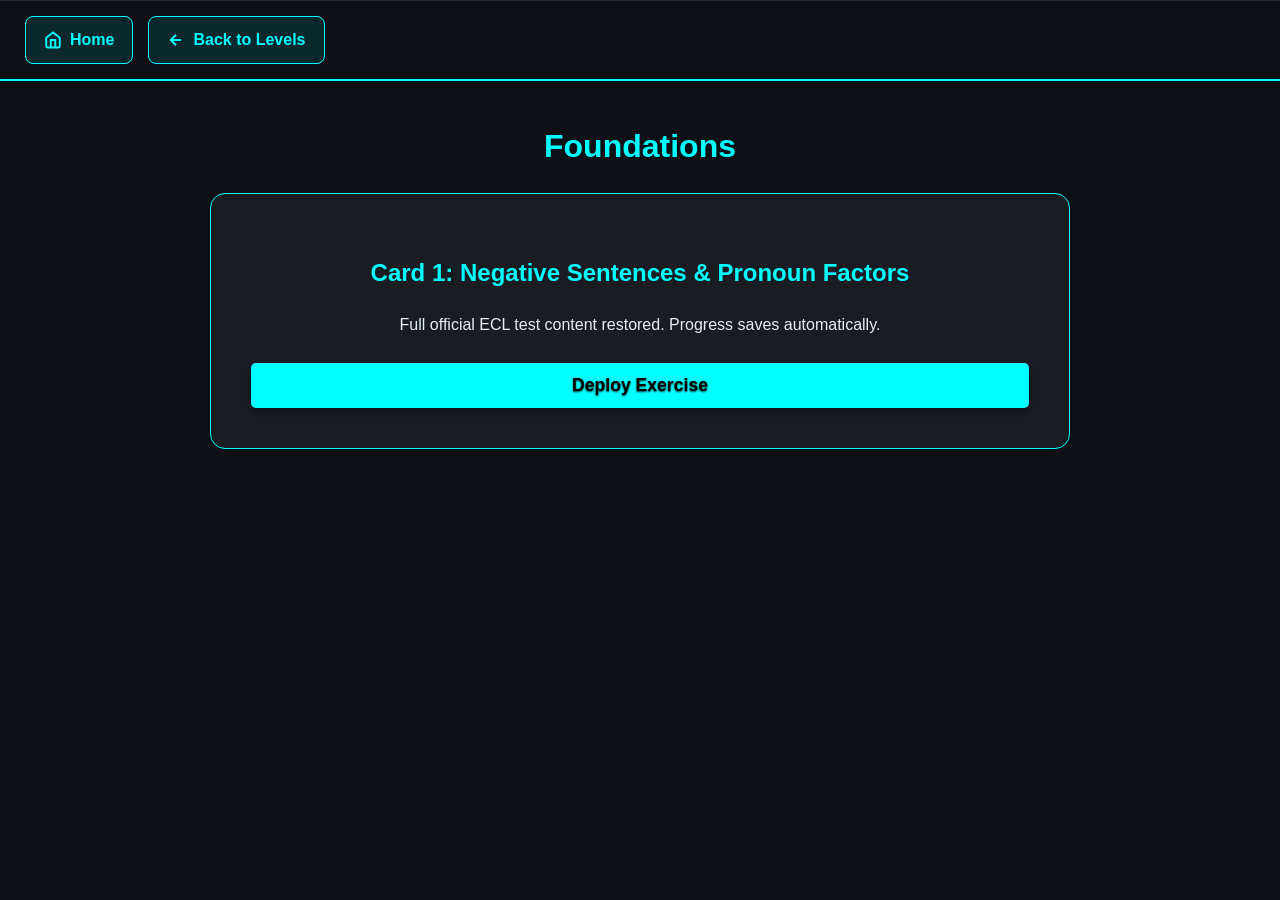
==== commit e67a19c3: "Grammar Basic 1" ====
--- a/grammar-foundations.html
+++ b/grammar-foundations.html
@@ -6,219 +6,120 @@
     <title>ECL Level 1: Foundations</title>
     <link rel="stylesheet" href="style.css">
     <style>
-        /* --- AERO CYBERPUNK SPECIFIC STYLES --- */
-        .cyber-shape-1, .cyber-shape-2 { position: fixed; z-index: -1; filter: blur(60px); opacity: 0.4; animation: float 10s infinite alternate; }
-        .cyber-shape-1 { width: 300px; height: 300px; background: #00FFFF; border-radius: 50%; top: -100px; left: -100px; }
-        .cyber-shape-2 { width: 400px; height: 400px; background: #2980b9; clip-path: polygon(50% 0%, 100% 50%, 50% 100%, 0% 50%); bottom: -150px; right: -100px; animation-delay: -5s; }
-        @keyframes float { 0% { transform: translateY(0) scale(1); } 100% { transform: translateY(30px) scale(1.1); } }
-
-        /* The Exercise Card Container */
-        .master-card {
-            background: linear-gradient(135deg, rgba(255, 255, 255, 0.05), rgba(255, 255, 255, 0.01));
-            backdrop-filter: blur(20px); -webkit-backdrop-filter: blur(20px);
-            border: 1px solid rgba(0, 255, 255, 0.3); border-top: 1px solid rgba(255, 255, 255, 0.2);
-            border-radius: 15px; padding: 40px; margin-bottom: 40px; color: #e6edf3;
-            box-shadow: 0 15px 35px rgba(0, 0, 0, 0.5), inset 0 0 20px rgba(0,255,255,0.05);
-            position: relative; overflow: hidden;
-        }
+        .top-nav { position: sticky; top: 0; z-index: 1000; background: rgba(13, 17, 23, 0.9); padding: 15px 25px; display: flex; gap: 15px; border-bottom: 2px solid #00FFFF; }
+        .nav-btn { display: flex; align-items: center; gap: 8px; text-decoration: none; color: #00FFFF !important; font-weight: bold; background: rgba(0, 255, 255, 0.1); border: 1px solid #00FFFF; padding: 10px 18px; border-radius: 8px; cursor: pointer; }
+        .nav-icon { width: 18px; height: 18px; stroke: currentColor; fill: none; stroke-width: 2.5; }
         
-        .master-header { text-align: center; margin-bottom: 40px; padding-bottom: 20px; border-bottom: 1px solid rgba(0,255,255,0.2); }
-        .master-header h1 { color: #ffffff; text-shadow: 0 0 15px rgba(0, 255, 255, 0.6); margin-bottom: 10px; font-size: 2.2rem; }
-        .master-header p { color: #b0c4de; font-size: 1.1rem; max-width: 800px; margin: 0 auto; }
-
-        .activity-block {
-            background: rgba(0, 0, 0, 0.2); border: 1px solid rgba(0, 255, 255, 0.1);
-            border-radius: 12px; padding: 30px; margin-bottom: 30px; transition: all 0.5s ease; position: relative;
-        }
-        .activity-block h2 { color: #00FFFF; margin-top: 0; font-size: 1.5rem; display: flex; align-items: center; gap: 10px;}
-
-        /* Locked overlays */
-        .locked { filter: grayscale(100%) blur(3px); opacity: 0.5; pointer-events: none; }
-        .locked-overlay {
-            position: absolute; top: 50%; left: 50%; transform: translate(-50%, -50%);
-            background: rgba(13, 17, 23, 0.9); padding: 15px 30px; border-radius: 8px;
-            border: 1px solid #00FFFF; color: #00FFFF; font-weight: bold; text-align: center;
-            box-shadow: 0 0 20px rgba(0,255,255,0.2); z-index: 10; display: none;
-        }
-        .locked .locked-overlay { display: block; }
-
-        input[type="text"], select {
-            background: rgba(13, 17, 23, 0.7); border: 1px solid rgba(0, 255, 255, 0.4);
-            color: #00FFFF; padding: 12px; border-radius: 8px; font-family: inherit; font-size: 1rem; width: 100%;
-            outline: none; transition: 0.3s; margin-top: 8px; font-weight: bold;
-        }
-        input[type="text"]:focus, select:focus { border-color: #00FFFF; box-shadow: 0 0 15px rgba(0, 255, 255, 0.4); background: rgba(0,0,0,0.8); }
+        .master-card { background: rgba(255, 255, 255, 0.05); padding: 40px; border-radius: 15px; border: 1px solid #00FFFF; margin: 20px auto; max-width: 900px; color: #e6edf3; }
+        #topics-dashboard { max-width: 900px; margin: 0 auto; }
+        #exercise-workspace { display: none; max-width: 900px; margin: 0 auto; }
         
-        /* Disabled Inputs Styling */
-        input:disabled, select:disabled { opacity: 0.7; cursor: not-allowed; background: rgba(0,0,0,0.5); }
-
+        .activity-block { background: rgba(0, 0, 0, 0.4); border: 1px solid rgba(0, 255, 255, 0.2); border-radius: 12px; padding: 30px; margin-bottom: 30px; position: relative; }
+        .locked { filter: grayscale(100%) blur(4px); opacity: 0.4; pointer-events: none; }
+        .locked-overlay { position: absolute; top:0; left:0; width:100%; height:100%; display:flex; align-items:center; justify-content:center; background: rgba(13,17,23,0.7); color:#00FFFF; font-weight:bold; z-index:5; display:none; border-radius: 12px;}
+        .locked .locked-overlay { display: flex; }
+
+        .feedback { margin-top: 10px; font-weight: bold; }
+        .correct { color: #39ff14; }
+        .incorrect { color: #ffff00; }
+        
+        input[type="text"], select { background: #000; border: 1px solid #00FFFF; color: #00FFFF; padding: 10px; width: 100%; border-radius: 5px; margin-top: 5px; outline: none; font-size: 1rem;}
+        input:disabled, select:disabled { border-color: #39ff14 !important; color: #39ff14; opacity: 0.8;}
+        
         .radio-group { display: flex; gap: 12px; flex-wrap: wrap; margin-top: 10px; }
-        .radio-label {
-            background: rgba(41, 128, 185, 0.2); border: 1px solid rgba(0, 255, 255, 0.2);
-            padding: 10px 20px; border-radius: 25px; cursor: pointer; transition: all 0.3s; color: #b0c4de;
-        }
-        .radio-label:hover { background: rgba(0, 255, 255, 0.1); color: #fff; }
-        .radio-input:checked + .radio-label {
-            background: rgba(0, 255, 255, 0.8); color: #000; font-weight: bold;
-            box-shadow: 0 0 15px rgba(0, 255, 255, 0.6); border-color: #00FFFF;
-        }
+        .radio-label { background: rgba(0, 255, 255, 0.1); border: 1px solid rgba(0, 255, 255, 0.3); padding: 8px 16px; border-radius: 20px; cursor: pointer; color: #b0c4de; transition: 0.3s;}
+        .radio-input:checked + .radio-label { background: #00FFFF; color: #000; font-weight: bold; }
         .radio-input { display: none; }
-        .radio-input:disabled + .radio-label { opacity: 0.5; cursor: not-allowed; }
-
-        .btn-check {
-            background: linear-gradient(to bottom, #00FFFF, #008B8B); color: #000;
-            border: none; padding: 10px 25px; border-radius: 8px; cursor: pointer; font-weight: bold;
-            transition: all 0.3s; box-shadow: 0 4px 10px rgba(0,255,255,0.3); white-space: nowrap;
-        }
-        .btn-check:hover { transform: translateY(-2px); box-shadow: 0 6px 20px rgba(0,255,255,0.6); }
-        
-        .action-bar { display: flex; gap: 15px; margin-top: 30px; border-top: 1px solid rgba(255,255,255,0.1); padding-top: 25px; flex-wrap: wrap; }
-        
-        /* FEEDBACK COLORS: Neon Green (Correct) and Neon Yellow (Incorrect) */
-        .feedback { margin-top: 10px; font-size: 0.95rem; display: flex; align-items: center; gap: 8px; min-height: 24px;}
-        .correct { color: #39ff14; text-shadow: 0 0 8px rgba(57,255,20,0.5); }
-        .incorrect { color: #ffff00; text-shadow: 0 0 8px rgba(255,255,0,0.5); }
-        
-        .exercise-item { margin-bottom: 25px; padding-bottom: 20px; border-bottom: 1px dashed rgba(255,255,255,0.1); }
-        .exercise-item label { font-size: 1.1rem; color: #ffffff; }
-
-        table { width: 100%; border-collapse: separate; border-spacing: 0; margin-top: 20px; border-radius: 8px; overflow: hidden; border: 1px solid rgba(0,255,255,0.2); }
-        th, td { padding: 15px; text-align: left; border-bottom: 1px solid rgba(255,255,255,0.05); }
-        th { background: rgba(0, 255, 255, 0.15); color: #00FFFF; font-weight: bold; text-transform: uppercase; }
-        td { background: rgba(0,0,0,0.3); }
-        tr:last-child td { border-bottom: none; }
-        
-        .icon { width: 20px; height: 20px; flex-shrink: 0; }
-        
-        /* VIEWS (Dashboard vs Workspace) */
-        #exercise-workspace { display: none; animation: fadeIn 0.5s ease-in-out; }
-        #topics-dashboard { animation: fadeIn 0.5s ease-in-out; }
-        @keyframes fadeIn { from { opacity: 0; transform: translateY(10px); } to { opacity: 1; transform: translateY(0); } }
+        .radio-input:disabled + .radio-label { opacity: 0.6; cursor: not-allowed; }
+
+        .btn-study, .btn-check { background: #00FFFF; color: #000; border: none; padding: 10px 20px; border-radius: 5px; cursor: pointer; font-weight: bold; margin-top: 10px; transition: 0.3s;}
+        .btn-study:hover, .btn-check:hover { box-shadow: 0 0 15px #00FFFF; }
+
+        .exercise-item { margin-bottom: 25px; padding-bottom: 15px; border-bottom: 1px dashed rgba(255,255,255,0.1); }
+        table { width: 100%; border-collapse: collapse; margin-top: 20px; }
+        th, td { border: 1px solid #00FFFF; padding: 10px; text-align: left; }
     </style>
 </head>
 <body>
-
-<div class="cyber-shape-1"></div>
-<div class="cyber-shape-2"></div>
-
-<header>
-    <nav>
-        <ul>
-            <li id="nav-back"><a href="grammar.html">⬅ Back to Grammar Levels</a></li>
-        </ul>
-    </nav>
-</header>
-
-<main>
-
-    <div id="topics-dashboard">
-        <div style="text-align: center; margin-bottom: 40px;">
-            <h1 style="color: #00FFFF; font-size: 3rem; margin-bottom: 0; text-shadow: 0 0 20px rgba(0,255,255,0.4);">Level 1: Foundations</h1>
-            <p style="color: #b0c4de; font-size: 1.2rem;">Select a topic below to deploy the training module.</p>
+    <header class="top-nav">
+        <a href="index.html" class="nav-btn">
+            <svg class="nav-icon" viewBox="0 0 24 24"><path d="M3 9l9-7 9 7v11a2 2 0 0 1-2 2H5a2 2 0 0 1-2-2z"></path><polyline points="9 22 9 12 15 12 15 22"></polyline></svg>
+            Home
+        </a>
+        <a href="grammar.html" id="btn-back-grammar" class="nav-btn">
+            <svg class="nav-icon" viewBox="0 0 24 24"><line x1="19" y1="12" x2="5" y2="12"></line><polyline points="12 19 5 12 12 5"></polyline></svg>
+            Back to Levels
+        </a>
+        <button id="btn-back-to-cards" class="nav-btn" style="display: none;" onclick="returnToDashboard()">
+            <svg class="nav-icon" viewBox="0 0 24 24"><line x1="19" y1="12" x2="5" y2="12"></line><polyline points="12 19 5 12 12 5"></polyline></svg>
+            Back to Cards
+        </button>
+    </header>
+
+    <main id="topics-dashboard">
+        <h1 style="text-align: center; color: #00FFFF; margin-top: 20px;">Foundations</h1>
+        <div class="master-card" style="text-align: center;">
+            <h2 style="color: #00FFFF;">Card 1: Negative Sentences & Pronoun Factors</h2>
+            <p style="margin: 15px 0;">Full official ECL test content restored. Progress saves automatically.</p>
+            <button class="btn-study" onclick="deployExercise()" style="padding: 12px 30px; font-size: 1.1rem;">Deploy Exercise</button>
         </div>
-
-        <div class="training-grid">
-            <section>
-                <h3>Card 1: Negative Sentences & Pronoun Factors</h3>
-                <p>Many ECL takers struggle with this basic form. This section provides intuitive help to master and tackle these structures.</p>
-                <button class="btn-study" onclick="deployExercise()">Start Exercise</button>
+    </main>
+
+    <main id="exercise-workspace">
+        <div class="master-card">
+            <h1 style="text-align: center; border-bottom: 1px solid #00FFFF; padding-bottom: 20px; margin-bottom: 30px;">Grammar Module 1</h1>
+            
+            <section class="activity-block" id="block1">
+                <h2 style="color:#00FFFF;">Block 1: Negative Statements</h2>
+                <p style="color:#b0c4de; margin-bottom:20px;">Type the correct negative statement. Press Enter to verify.</p>
+                <div id="b1-container"></div>
+                <button class="btn-check" id="btn-next-2" style="display: none; width:100%; background: #39ff14;" onclick="document.getElementById('block2').scrollIntoView({behavior:'smooth'})">Proceed to Block 2 ➔</button>
+            </section>
+
+            <section class="activity-block locked" id="block2">
+                <div class="locked-overlay">COMPLETE BLOCK 1 TO UNLOCK</div>
+                <h2 style="color:#00FFFF;">Block 2: Structural Mechanics</h2>
+                <p style="color:#b0c4de; margin-bottom:20px;">Select the correct answer to complete the structure.</p>
+                <div id="b2-container"></div>
+                <button class="btn-check" style="width:100%; margin-top: 20px;" onclick="checkBlock2()">Verify All Answers</button>
+                <button class="btn-check" id="btn-next-3" style="display: none; width:100%; margin-top: 15px; background: #39ff14;" onclick="document.getElementById('block3').scrollIntoView({behavior:'smooth'})">Proceed to Block 3 ➔</button>
+            </section>
+
+            <section class="activity-block locked" id="block3">
+                <div class="locked-overlay">COMPLETE BLOCK 2 TO UNLOCK</div>
+                <h2 style="color:#00FFFF;">Block 3: Pronoun Matrix</h2>
+                <p style="color:#b0c4de; margin-bottom:20px;">Complete the pronoun matrix.</p>
+                <div id="b3-container"></div>
+                <div id="b3-feedback" class="feedback"></div>
+                <button class="btn-check" style="width:100%; margin-top: 20px;" onclick="checkBlock3()">Final Matrix Validation</button>
             </section>
         </div>
-    </div>
-
-    <div id="exercise-workspace">
-        <div class="master-card" id="card-1">
-            <div class="master-header">
-                <h1>Negative Sentences & Pronoun Factors</h1>
-                <p>Complete the interactive exercises below sequentially to finish this specific topic module.</p>
-            </div>
-
-            <section class="activity-block" id="block1">
-                <h2>
-                    <svg class="icon" viewBox="0 0 24 24" fill="none" stroke="#00FFFF" stroke-width="2"><path d="M11 4H4a2 2 0 0 0-2 2v14a2 2 0 0 0 2 2h14a2 2 0 0 0 2-2v-7"></path><path d="M18.5 2.5a2.121 2.121 0 0 1 3 3L12 15l-4 1 1-4 9.5-9.5z"></path></svg>
-                    Block 1: Negative Statements
-                </h2>
-                <p style="color:#b0c4de; margin-bottom: 25px;">Type the correct negative sentence. Don't worry about capital letters or final periods. Check your spelling to verify.</p>
-                
-                <div id="b1-container"></div> 
-
-                <div class="action-bar">
-                    <button class="btn-study" onclick="resetBlock(1)" style="width: auto; margin:0; background: rgba(255,255,255,0.1); border:1px solid #fff;">Reset Section</button>
-                    <button class="btn-check" id="btn-next-2" style="display: none;" onclick="scrollToBlock('block2')">Proceed to Block 2 ➔</button>
-                </div>
-            </section>
-
-            <section class="activity-block locked" id="block2">
-                <div class="locked-overlay">
-                    <svg class="icon" viewBox="0 0 24 24" fill="none" stroke="#00FFFF" stroke-width="2" style="display:block; margin:0 auto 10px; width:30px; height:30px;"><rect x="3" y="11" width="18" height="11" rx="2" ry="2"></rect><path d="M7 11V7a5 5 0 0 1 10 0v4"></path></svg>
-                    COMPLETE PREVIOUS SECTION TO UNLOCK
-                </div>
-                <h2>
-                    <svg class="icon" viewBox="0 0 24 24" fill="none" stroke="#00FFFF" stroke-width="2"><circle cx="12" cy="12" r="10"></circle><line x1="12" y1="16" x2="12" y2="12"></line><line x1="12" y1="8" x2="12.01" y2="8"></line></svg>
-                    Block 2: Structural Mechanics
-                </h2>
-                <p style="color:#b0c4de; margin-bottom: 25px;">Select the correct answer to complete the structure. You must score 100% to proceed. Feedback will be provided.</p>
-
-                <div id="b2-container"></div> 
-
-                <div class="action-bar">
-                    <button class="btn-check" onclick="checkBlock2()">Verify All Answers</button>
-                    <button class="btn-study" onclick="resetBlock(2)" style="width: auto; margin:0; background: rgba(255,255,255,0.1); border:1px solid #fff;">Reset Section</button>
-                    <button class="btn-check" id="btn-next-3" style="display: none; background: linear-gradient(to bottom, #f1c40f, #d4ac0d);" onclick="scrollToBlock('block3')">Proceed to Block 3 ➔</button>
-                </div>
-            </section>
-
-            <section class="activity-block locked" id="block3">
-                <div class="locked-overlay">
-                    <svg class="icon" viewBox="0 0 24 24" fill="none" stroke="#00FFFF" stroke-width="2" style="display:block; margin:0 auto 10px; width:30px; height:30px;"><rect x="3" y="11" width="18" height="11" rx="2" ry="2"></rect><path d="M7 11V7a5 5 0 0 1 10 0v4"></path></svg>
-                    COMPLETE PREVIOUS SECTION TO UNLOCK
-                </div>
-                <h2>
-                    <svg class="icon" viewBox="0 0 24 24" fill="none" stroke="#00FFFF" stroke-width="2"><path d="M21 16V8a2 2 0 0 0-1-1.73l-7-4a2 2 0 0 0-2 0l-7 4A2 2 0 0 0 3 8v8a2 2 0 0 0 1 1.73l7 4a2 2 0 0 0 2 0l7-4A2 2 0 0 0 21 16z"></path><polyline points="3.27 6.96 12 12.01 20.73 6.96"></polyline><line x1="12" y1="22.08" x2="12" y2="12"></line></svg>
-                    Block 3: Pronoun Matrix Verification
-                </h2>
-                <p style="color:#b0c4de;">Complete the pronoun matrix using the dropdown lists.</p>
-
-                <div id="b3-container"></div> 
-                <div id="b3-feedback" class="feedback" style="margin-top: 20px; font-size: 1.2rem;"></div>
-
-                <div class="action-bar">
-                    <button class="btn-check" onclick="checkBlock3()">Final Matrix Validation</button>
-                    <button class="btn-study" onclick="resetBlock(3)" style="width: auto; margin:0; background: rgba(255,255,255,0.1); border:1px solid #fff;">Reset Section</button>
-                </div>
-            </section>
-        </div>
-    </div>
-
-</main>
+    </main>
 
 <script>
-    /* --- VIEW TOGGLE LOGIC --- */
+    // --- NAVEGACIÓN (Intacta y funcional) ---
     function deployExercise() {
         document.getElementById('topics-dashboard').style.display = 'none';
         document.getElementById('exercise-workspace').style.display = 'block';
-        document.getElementById('nav-back').innerHTML = `<a href="#" onclick="returnToDashboard()">⬅ Back to Topic Cards</a>`;
+        document.getElementById('btn-back-grammar').style.display = 'none';
+        document.getElementById('btn-back-to-cards').style.display = 'flex';
         window.scrollTo(0, 0);
     }
-
     function returnToDashboard() {
         document.getElementById('exercise-workspace').style.display = 'none';
         document.getElementById('topics-dashboard').style.display = 'block';
-        document.getElementById('nav-back').innerHTML = `<a href="grammar.html">⬅ Back to Grammar Levels</a>`;
+        document.getElementById('btn-back-grammar').style.display = 'flex';
+        document.getElementById('btn-back-to-cards').style.display = 'none';
         window.scrollTo(0, 0);
     }
 
-    /* --- ICONS & ARRAYS --- */
-    const iconCheck = `<svg class="icon" viewBox="0 0 24 24" fill="none" stroke="currentColor" stroke-width="3" stroke-linecap="round" stroke-linejoin="round"><polyline points="20 6 9 17 4 12"></polyline></svg>`;
-    const iconCross = `<svg class="icon" viewBox="0 0 24 24" fill="none" stroke="currentColor" stroke-width="3" stroke-linecap="round" stroke-linejoin="round"><line x1="18" y1="6" x2="6" y2="18"></line><line x1="6" y1="6" x2="18" y2="18"></line></svg>`;
-    const iconVoice = `<svg class="icon" viewBox="0 0 24 24" fill="none" stroke="currentColor" stroke-width="2" stroke-linecap="round" stroke-linejoin="round"><polygon points="11 5 6 9 2 9 2 15 6 15 11 19 11 5"></polygon><path d="M19.07 4.93a10 10 0 0 1 0 14.14M15.54 8.46a5 5 0 0 1 0 7.07"></path></svg>`;
-
+    // --- BASE DE DATOS COMPLETA RESTAURADA ---
     const b1Data = [
-        { q: "He's recording a tape.", a: ["he isn't recording a tape", "he is not recording a tape"] },
+        { q: "He's recording a tape.", a: ["he isn't recording a tape", "he is not recording a tape", "he's not recording a tape"] },
         { q: "Change your tape!", a: ["don't change your tape", "do not change your tape"] },
         { q: "I can remember his name.", a: ["i can't remember his name", "i cannot remember his name"] },
         { q: "They practice in the lab.", a: ["they don't practice in the lab", "they do not practice in the lab"] },
-        { q: "He's going to make a special tape.", a: ["he isn't going to make a special tape", "he is not going to make a special tape"] },
+        { q: "He's going to make a special tape.", a: ["he isn't going to make a special tape", "he is not going to make a special tape", "he's not going to make a special tape"] },
         { q: "This is an important class.", a: ["this isn't an important class", "this is not an important class"] },
         { q: "He has a regular class today.", a: ["he doesn't have a regular class today", "he does not have a regular class today"] },
         { q: "This is an interesting tape.", a: ["this isn't an interesting tape", "this is not an interesting tape"] },
@@ -227,62 +128,62 @@
         { q: "He goes into the city.", a: ["he doesn't go into the city", "he does not go into the city"] },
         { q: "Her voice is very high.", a: ["her voice isn't very high", "her voice is not very high"] },
         { q: "They put the boat into the water.", a: ["they don't put the boat into the water", "they do not put the boat into the water"] },
-        { q: "He's taking a test.", a: ["he isn't taking a test", "he is not taking a test"] }
+        { q: "He's taking a test.", a: ["he isn't taking a test", "he is not taking a test", "he's not taking a test"] }
     ];
 
     const b2Data = [
-        { q: "Those are ___", opts: ["car", "door", "pens", "spoon"], ans: "pens", expl: "'Those' is plural, requiring a plural noun." },
-        { q: "These are three ___", opts: ["knife", "cat", "knifes", "knives"], ans: "knives", expl: "The irregular plural of knife is 'knives'." },
-        { q: "___ is a pair of shoes.", opts: ["This", "Them", "Those", "These"], ans: "This", expl: "'A pair' is singular, so it takes 'This'." },
-        { q: "How ___ ties does he have?", opts: ["much", "many", "four", "do"], ans: "many", expl: "'Ties' is countable, so we use 'many'." },
-        { q: "What time is it?", opts: ["It's 5:00.", "Is 5:00.", "It 5:00.", "It are 5:00."], ans: "It's 5:00.", expl: "Time requires the subject 'It' and verb 'is'." },
-        { q: "How are they going?", opts: ["They going by plane.", "They are going by plane.", "They are friends.", "They have two pencils."], ans: "They are going by plane.", expl: "Proper present continuous structure requires 'are going'." },
-        { q: "She ___ brown shoes.", opts: ["has", "have", "his", "is"], ans: "has", expl: "Third person singular takes 'has'." },
-        { q: "How does ___ feel?", opts: ["you", "I", "he", "they"], ans: "he", expl: "'does' is used with third person singular (he/she/it)." },
-        { q: "A pen and a magazine ___ on the table.", opts: ["is", "they is", "they are", "are"], ans: "are", expl: "Compound subjects connected by 'and' take a plural verb." },
-        { q: "___ are we going? We're going by car.", opts: ["Where", "How", "Why", "When"], ans: "How", expl: "Asking about the method of transportation uses 'How'." },
-        { q: "That dog is big. (Alternative form)", opts: ["It is a dog big.", "The dog it is big.", "It is a big dog.", "It a big dog."], ans: "It is a big dog.", expl: "Adjectives come before the noun." },
-        { q: "Choose the correct form.", opts: ["Your name, what is it?", "Is your name?", "What your name?", "What is your name?"], ans: "What is your name?", expl: "Standard interrogative structure." },
-        { q: "Are the shoes on the floor?", opts: ["Yes, it is.", "No, they are.", "No, they aren't.", "Yes, they aren't."], ans: "No, they aren't.", expl: "'Shoes' is plural, requiring 'they aren't'." },
-        { q: "What day is it?", opts: ["It is 6:00.", "It is Thursday.", "The day it is Thursday.", "It is July."], ans: "It is Thursday.", expl: "Days of the week answer 'What day'." },
-        { q: "What ___ you doing?", opts: ["is", "can", "does", "are"], ans: "are", expl: "The pronoun 'you' pairs with 'are' in present continuous." },
-        { q: "Who is that?", opts: ["She is my sister.", "She is going home.", "She is in San Antonio.", "He is sick."], ans: "She is my sister.", expl: "'Who' asks for a person's identity." },
-        { q: "Does he have a new coat?", opts: ["No, he don't.", "Yes, he do.", "Yes, he doesn't.", "Yes, he does."], ans: "Yes, he does.", expl: "Affirmative short answer for 'Does he...' is 'Yes, he does'." },
-        { q: "___ going to class.", opts: ["I am", "I", "I are", "Me"], ans: "I am", expl: "Requires subject and 'be' verb." },
-        { q: "Choose the correct form.", opts: ["I have shoes brown.", "Me have brown shoes.", "I have brown shoes.", "I has brown shoes."], ans: "I have brown shoes.", expl: "Adjectives precede nouns." },
-        { q: "How many hands does he have?", opts: ["He have two hands.", "He has two hand.", "He has two hands.", "He have many two hands."], ans: "He has two hands.", expl: "'He' takes 'has', and 'hands' must be plural." },
-        { q: "He ___ my father.", opts: ["is", "are", "am", "aren't"], ans: "is", expl: "'He' pairs with 'is'." },
-        { q: "What are you doing?", opts: ["I am sick.", "I am eating lunch.", "I am in the barracks.", "I am big."], ans: "I am eating lunch.", expl: "Asks for an action in progress." },
-        { q: "I am looking ___ a picture.", opts: ["to", "in", "on", "at"], ans: "at", expl: "The correct preposition for looking is 'at'." },
-        { q: "___ coat is this?", opts: ["What", "How", "Why", "Whose"], ans: "Whose", expl: "'Whose' indicates possession." },
-        { q: "___ these your books?", opts: ["Isn't", "Aren't", "Doesn't", "Can't"], ans: "Aren't", expl: "'Books' is plural, requiring 'Aren't'." },
-        { q: "She is a teacher. What is ___ job?", opts: ["his", "her", "my", "your"], ans: "her", expl: "Possessive adjective for a female is 'her'." },
-        { q: "He is wearing a ___.", opts: ["pencil", "hat", "shoes", "book"], ans: "hat", expl: "A hat is an item of clothing you can wear." },
-        { q: "I can't find ___ dictionary.", opts: ["me", "my"], ans: "my", expl: "Requires a possessive adjective." },
-        { q: "You keep food in ___ refrigerator.", opts: ["your", "yours"], ans: "your", expl: "Requires a possessive adjective before the noun." },
-        { q: "He is putting ___ books on the floor.", opts: ["him", "his"], ans: "his", expl: "Requires a possessive adjective." },
-        { q: "She puts sugar in ___ tea.", opts: ["her", "she"], ans: "her", expl: "Requires a possessive adjective." },
-        { q: "We will finish ___ homework tonight.", opts: ["us", "our"], ans: "our", expl: "Possessive adjective for 'we' is 'our'." },
-        { q: "I am going to buy ___ car.", opts: ["they", "their"], ans: "their", expl: "Possessive adjective for 'they'." },
-        { q: "We like our coffee ___.", opts: ["hot", "ask", "blue"], ans: "hot", expl: "Adjective describing the state of the coffee." },
-        { q: "He ___ coffee for the men.", opts: ["make", "makes"], ans: "makes", expl: "Third person singular present tense." },
-        { q: "He is ___ some questions.", opts: ["ask", "asking"], ans: "asking", expl: "Present continuous requires the -ing form." },
-        { q: "You can buy books in a ___.", opts: ["bookstore", "restaurant"], ans: "bookstore", expl: "Logical vocabulary match." },
-        { q: "You may ___ the test.", opts: ["start", "starting"], ans: "start", expl: "Modals are followed by the base verb." },
-        { q: "There are three ___.", opts: ["bookstore", "bookstores"], ans: "bookstores", expl: "Number 'three' requires a plural noun." },
-        { q: "John is ___ the car.", opts: ["start", "starting"], ans: "starting", expl: "Present continuous requires -ing." },
-        { q: "She is ___ into some dry clothes.", opts: ["change", "changing"], ans: "changing", expl: "Present continuous requires -ing." },
-        { q: "I am recording ___ tapes.", opts: ["any", "some"], ans: "some", expl: "'Some' is used in affirmative statements." },
-        { q: "You can ride with Mark and ___.", opts: ["I", "me"], ans: "me", expl: "Object pronoun follows a preposition (with)." },
-        { q: "She likes her coffee ___.", opts: ["ask", "sweet"], ans: "sweet", expl: "Adjective describing coffee." },
-        { q: "I need a knife to ___ my meat.", opts: ["use", "cut"], ans: "cut", expl: "Logical action with a knife." },
-        { q: "We go to a ___ room for the ECL.", opts: ["special", "only"], ans: "special", expl: "Contextual vocabulary fit." },
-        { q: "He isn't our ___ teacher.", opts: ["regular", "change"], ans: "regular", expl: "Adjective describing the noun." },
-        { q: "___ you change a tape?", opts: ["Who do", "How do"], ans: "How do", expl: "Asking about the process." },
-        { q: "Joe doesn't remember ___ his teacher's name is.", opts: ["what", "how"], ans: "what", expl: "Asking for specific information (a name)." },
-        { q: "Can you change this tape ___ me?", opts: ["into", "for"], ans: "for", expl: "Preposition indicating beneficiary." },
-        { q: "We hear ___ on the tape.", opts: ["voice", "voices"], ans: "voices", expl: "Plural noun works best here contextually without an article." },
-        { q: "He's ___ with the recorder.", opts: ["practice", "practicing"], ans: "practicing", expl: "Present continuous." }
+        { q: "Those are ___", opts: ["car", "door", "pens", "spoon"], ans: "pens" },
+        { q: "These are three ___", opts: ["knife", "cat", "knifes", "knives"], ans: "knives" },
+        { q: "___ is a pair of shoes.", opts: ["This", "Them", "Those", "These"], ans: "This" },
+        { q: "How ___ ties does he have?", opts: ["much", "many", "four", "do"], ans: "many" },
+        { q: "What time is it?", opts: ["It's 5:00.", "Is 5:00.", "It 5:00.", "It are 5:00."], ans: "It's 5:00." },
+        { q: "How are they going?", opts: ["They going by plane.", "They are going by plane.", "They are friends.", "They have two pencils."], ans: "They are going by plane." },
+        { q: "She ___ brown shoes.", opts: ["has", "have", "his", "is"], ans: "has" },
+        { q: "How does ___ feel?", opts: ["you", "I", "he", "they"], ans: "he" },
+        { q: "A pen and a magazine ___ on the table.", opts: ["is", "they is", "they are", "are"], ans: "are" },
+        { q: "___ are we going? We're going by car.", opts: ["Where", "How", "Why", "When"], ans: "How" },
+        { q: "That dog is big. (Alternative form)", opts: ["It is a dog big.", "The dog it is big.", "It is a big dog.", "It a big dog."], ans: "It is a big dog." },
+        { q: "Choose the correct form.", opts: ["Your name, what is it?", "Is your name?", "What your name?", "What is your name?"], ans: "What is your name?" },
+        { q: "Are the shoes on the floor?", opts: ["Yes, it is.", "No, they are.", "No, they aren't.", "Yes, they aren't."], ans: "No, they aren't." },
+        { q: "What day is it?", opts: ["It is 6:00.", "It is Thursday.", "The day it is Thursday.", "It is July."], ans: "It is Thursday." },
+        { q: "What ___ you doing?", opts: ["is", "can", "does", "are"], ans: "are" },
+        { q: "Who is that?", opts: ["She is my sister.", "She is going home.", "She is in San Antonio.", "He is sick."], ans: "She is my sister." },
+        { q: "Does he have a new coat?", opts: ["No, he don't.", "Yes, he do.", "Yes, he doesn't.", "Yes, he does."], ans: "Yes, he does." },
+        { q: "___ going to class.", opts: ["I am", "I", "I are", "Me"], ans: "I am" },
+        { q: "Choose the correct form.", opts: ["I have shoes brown.", "Me have brown shoes.", "I have brown shoes.", "I has brown shoes."], ans: "I have brown shoes." },
+        { q: "How many hands does he have?", opts: ["He have two hands.", "He has two hand.", "He has two hands.", "He have many two hands."], ans: "He has two hands." },
+        { q: "He ___ my father.", opts: ["is", "are", "am", "aren't"], ans: "is" },
+        { q: "What are you doing?", opts: ["I am sick.", "I am eating lunch.", "I am in the barracks.", "I am big."], ans: "I am eating lunch." },
+        { q: "I am looking ___ a picture.", opts: ["to", "in", "on", "at"], ans: "at" },
+        { q: "___ coat is this?", opts: ["What", "How", "Why", "Whose"], ans: "Whose" },
+        { q: "___ these your books?", opts: ["Isn't", "Aren't", "Doesn't", "Can't"], ans: "Aren't" },
+        { q: "She is a teacher. What is ___ job?", opts: ["his", "her", "my", "your"], ans: "her" },
+        { q: "He is wearing a ___.", opts: ["pencil", "hat", "shoes", "book"], ans: "hat" },
+        { q: "I can't find ___ dictionary.", opts: ["me", "my"], ans: "my" },
+        { q: "You keep food in ___ refrigerator.", opts: ["your", "yours"], ans: "your" },
+        { q: "He is putting ___ books on the floor.", opts: ["him", "his"], ans: "his" },
+        { q: "She puts sugar in ___ tea.", opts: ["her", "she"], ans: "her" },
+        { q: "We will finish ___ homework tonight.", opts: ["us", "our"], ans: "our" },
+        { q: "I am going to buy ___ car.", opts: ["they", "their"], ans: "their" },
+        { q: "We like our coffee ___.", opts: ["hot", "ask", "blue"], ans: "hot" },
+        { q: "He ___ coffee for the men.", opts: ["make", "makes"], ans: "makes" },
+        { q: "He is ___ some questions.", opts: ["ask", "asking"], ans: "asking" },
+        { q: "You can buy books in a ___.", opts: ["bookstore", "restaurant"], ans: "bookstore" },
+        { q: "You may ___ the test.", opts: ["start", "starting"], ans: "start" },
+        { q: "There are three ___.", opts: ["bookstore", "bookstores"], ans: "bookstores" },
+        { q: "John is ___ the car.", opts: ["start", "starting"], ans: "starting" },
+        { q: "She is ___ into some dry clothes.", opts: ["change", "changing"], ans: "changing" },
+        { q: "I am recording ___ tapes.", opts: ["any", "some"], ans: "some" },
+        { q: "You can ride with Mark and ___.", opts: ["I", "me"], ans: "me" },
+        { q: "She likes her coffee ___.", opts: ["ask", "sweet"], ans: "sweet" },
+        { q: "I need a knife to ___ my meat.", opts: ["use", "cut"], ans: "cut" },
+        { q: "We go to a ___ room for the ECL.", opts: ["special", "only"], ans: "special" },
+        { q: "He isn't our ___ teacher.", opts: ["regular", "change"], ans: "regular" },
+        { q: "___ you change a tape?", opts: ["Who do", "How do"], ans: "How do" },
+        { q: "Joe doesn't remember ___ his teacher's name is.", opts: ["what", "how"], ans: "what" },
+        { q: "Can you change this tape ___ me?", opts: ["into", "for"], ans: "for" },
+        { q: "We hear ___ on the tape.", opts: ["voice", "voices"], ans: "voices" },
+        { q: "He's ___ with the recorder.", opts: ["practice", "practicing"], ans: "practicing" }
     ];
 
     const b3Data = [
@@ -294,329 +195,214 @@
         { sub: "They", obj: ["them","us","him"], objAns: "them", pos: ["theirs","ours","yours"], posAns: "theirs" }
     ];
 
+    // --- VARIABLES DE ESTADO ---
     let b1Scores = new Array(b1Data.length).fill(false);
-    
-    // VARIABLES FOR PROGRESS SAVING
-    let appState = {
-        b1Inputs: [],
-        b2Selections: [],
-        b2CorrectStates: new Array(b2Data.length).fill(false),
-        b3Inputs: [],
-        unlockedLevel: 1 // 1: Block 1 open, 2: Block 2 open, 3: Block 3 open, 4: All complete
-    };
-
-    window.onload = () => {
-        renderBlock1();
-        renderBlock2();
-        renderBlock3();
-        loadProgress();
-    };
-
-    /* --- RENDER FUNCTIONS --- */
-    function renderBlock1() {
-        const container = document.getElementById('b1-container');
-        let html = '';
-        b1Data.forEach((item, index) => {
-            html += `
+    let b2Scores = new Array(b2Data.length).fill(false);
+    let unlockedLevel = 1;
+
+    // --- RENDERIZADO INICIAL ---
+    function init() {
+        // Bloque 1
+        const container1 = document.getElementById('b1-container');
+        b1Data.forEach((item, i) => {
+            container1.innerHTML += `
             <div class="exercise-item">
-                <label>${index + 1}. ${item.q}</label><br>
-                <div style="display: flex; gap: 10px; align-items: flex-start;">
-                    <div style="flex-grow:1;">
-                        <input type="text" id="b1-q${index}" placeholder="Type negative statement..." onkeydown="if(event.key==='Enter') checkB1(${index})">
-                        <div id="b1-f${index}" class="feedback"></div>
-                    </div>
-                    <button class="btn-check" style="margin-top:8px;" onclick="checkB1(${index})">Check</button>
+                <label><strong>${i+1}.</strong> ${item.q}</label><br>
+                <div style="display:flex; gap:10px; align-items:center;">
+                    <input type="text" id="b1-q${i}" autocomplete="off" oninput="resetF('b1',${i})" onkeydown="if(event.key==='Enter') checkB1(${i})">
+                    <button class="btn-check" onclick="checkB1(${i})" style="margin:0;">Check</button>
                 </div>
+                <div id="b1-f${i}" class="feedback"></div>
             </div>`;
         });
-        container.innerHTML = html;
-    }
-
-    function renderBlock2() {
-        const container = document.getElementById('b2-container');
-        let html = '';
-        b2Data.forEach((item, index) => {
-            html += `<div class="exercise-item"><label>${index + 1}. ${item.q}</label><br>`;
-            if (index % 2 === 0) {
-                html += `<select id="b2-q${index}"><option value="">-- Select --</option>`;
-                item.opts.forEach(opt => { html += `<option value="${opt}">${opt}</option>`; });
+
+        // Bloque 2
+        const container2 = document.getElementById('b2-container');
+        b2Data.forEach((item, i) => {
+            let html = `<div class="exercise-item"><label><strong>${i+1}.</strong> ${item.q}</label><br>`;
+            if (i % 2 === 0) {
+                html += `<select id="b2-q${i}"><option value="">-- Select --</option>`;
+                item.opts.forEach(opt => html += `<option value="${opt}">${opt}</option>`);
                 html += `</select>`;
             } else {
                 html += `<div class="radio-group">`;
-                item.opts.forEach((opt, i) => {
-                    html += `
-                    <input type="radio" name="b2-q${index}" id="b2-q${index}-${i}" value="${opt}" class="radio-input">
-                    <label for="b2-q${index}-${i}" class="radio-label">${opt}</label>`;
+                item.opts.forEach(opt => {
+                    html += `<input type="radio" name="b2-q${i}" id="b2-q${i}-${opt}" value="${opt}" class="radio-input">
+                             <label for="b2-q${i}-${opt}" class="radio-label">${opt}</label>`;
                 });
                 html += `</div>`;
             }
-            html += `<div id="b2-f${index}" class="feedback"></div></div>`;
-        });
-        container.innerHTML = html;
-    }
-
-    function renderBlock3() {
-        const container = document.getElementById('b3-container');
-        let html = `<table><tr><th>SUBJECT</th><th>OBJECT</th><th>POSSESSIVE</th></tr>`;
-        b3Data.forEach((item, index) => {
-            html += `<tr><td><strong>${item.sub}</strong></td><td><select id="b3-obj-${index}"><option value="">--</option>`;
-            item.obj.forEach(opt => html += `<option value="${opt}">${opt}</option>`);
-            html += `</select></td><td><select id="b3-pos-${index}"><option value="">--</option>`;
-            item.pos.forEach(opt => html += `<option value="${opt}">${opt}</option>`);
-            html += `</select></td></tr>`;
-        });
-        html += `</table>`;
-        container.innerHTML = html;
-    }
-
-    /* --- LOGIC & CHECKING FUNCTIONS --- */
-    function checkB1(index) {
-        let inputEl = document.getElementById(`b1-q${index}`);
-        let feedEl = document.getElementById(`b1-f${index}`);
+            html += `<div id="b2-f${i}" class="feedback"></div></div>`;
+            container2.innerHTML += html;
+        });
+
+        // Bloque 3
+        const container3 = document.getElementById('b3-container');
+        let html3 = `<table><tr><th>Subject</th><th>Object</th><th>Possessive</th></tr>`;
+        b3Data.forEach((item, i) => {
+            html3 += `<tr><td><strong>${item.sub}</strong></td><td><select id="b3-obj-${i}"><option value="">--</option>`;
+            item.obj.forEach(o => html3 += `<option value="${o}">${o}</option>`);
+            html3 += `</select></td><td><select id="b3-pos-${i}"><option value="">--</option>`;
+            item.pos.forEach(p => html3 += `<option value="${p}">${p}</option>`);
+            html3 += `</select></td></tr>`;
+        });
+        container3.innerHTML = html3 + `</table>`;
+
+        loadProgress(); // Carga de datos guardados
+    }
+
+    // --- LÓGICA DE VERIFICACIÓN ---
+    function checkB1(i) {
+        const input = document.getElementById(`b1-q${i}`);
+        const feed = document.getElementById(`b1-f${i}`);
+        const val = input.value.toLowerCase().trim().replace(/[´`’]/g, "'");
+
+        if (b1Data[i].a.includes(val)) {
+            feed.innerHTML = "✓ Correct statement";
+            feed.className = "feedback correct";
+            input.disabled = true;
+            b1Scores[i] = true;
+        } else {
+            feed.innerHTML = "✗ Incorrect structure";
+            feed.className = "feedback incorrect";
+            input.style.borderColor = "#ffff00";
+        }
         
-        let val = inputEl.value.replace(/[.!?]+$/, '').replace(/\s+/g, ' ').replace(/[´`’]/g, "'").trim().toLowerCase();
-        
-        if (b1Data[index].a.includes(val)) {
-            feedEl.innerHTML = `${iconCheck} Correct! Speak it: <span style="color:#f1c40f; margin-left:5px;">"${inputEl.value}"</span> ${iconVoice}`;
-            feedEl.className = "feedback correct";
-            inputEl.style.borderColor = "#39ff14"; // Neon Green
-            b1Scores[index] = true;
-        } else {
-            feedEl.innerHTML = `${iconCross} Incorrect structure. Keep trying.`;
-            feedEl.className = "feedback incorrect";
-            inputEl.style.borderColor = "#ffff00"; // Neon Yellow
-            b1Scores[index] = false;
-        }
-        checkB1Progress();
+        if (b1Scores.every(s => s === true)) {
+            document.getElementById('block2').classList.remove('locked');
+            document.getElementById('btn-next-2').style.display = 'block';
+            if (unlockedLevel < 2) unlockedLevel = 2;
+        }
         saveProgress();
-    }
-
-    function checkB1Progress() {
-        if (b1Scores.every(v => v === true)) {
-            document.getElementById("block2").classList.remove("locked");
-            document.getElementById("btn-next-2").style.display = "inline-block";
-            if(appState.unlockedLevel < 2) appState.unlockedLevel = 2;
-        }
     }
 
     function checkBlock2() {
         let allCorrect = true;
-        b2Data.forEach((item, index) => {
+        b2Data.forEach((item, i) => {
             let val = "";
-            let feedEl = document.getElementById(`b2-f${index}`);
-            let selectEl = document.getElementById(`b2-q${index}`);
-            let radioEls = document.querySelectorAll(`input[name="b2-q${index}"]`);
-
-            if (index % 2 === 0) {
-                val = selectEl.value;
+            let feed = document.getElementById(`b2-f${i}`);
+            let selectEl = document.getElementById(`b2-q${i}`);
+            let radioEls = document.querySelectorAll(`input[name="b2-q${i}"]`);
+
+            if (i % 2 === 0) val = selectEl.value;
+            else val = document.querySelector(`input[name="b2-q${i}"]:checked`)?.value || "";
+
+            if (val === item.ans) {
+                feed.innerHTML = "✓ Correct";
+                feed.className = "feedback correct";
+                b2Scores[i] = true;
+                if (i % 2 === 0) { selectEl.disabled = true; } 
+                else { radioEls.forEach(r => r.disabled = true); }
             } else {
-                val = document.querySelector(`input[name="b2-q${index}"]:checked`)?.value || "";
+                feed.innerHTML = "✗ Review answer";
+                feed.className = "feedback incorrect";
+                allCorrect = false;
             }
-
-            if (val === item.ans) {
-                feedEl.innerHTML = `${iconCheck} Correct! ${item.expl}`;
-                feedEl.className = "feedback correct";
-                appState.b2CorrectStates[index] = true;
-                
-                if (index % 2 === 0) {
-                    selectEl.disabled = true;
-                    selectEl.style.borderColor = "#39ff14";
-                } else {
-                    radioEls.forEach(r => r.disabled = true);
-                }
-            } else {
-                feedEl.innerHTML = `${iconCross} Review: ${item.expl}`;
-                feedEl.className = "feedback incorrect";
-                allCorrect = false;
-                appState.b2CorrectStates[index] = false;
-                
-                if (index % 2 === 0) {
-                    selectEl.disabled = false;
-                    selectEl.style.borderColor = "#ffff00";
-                } else {
-                    radioEls.forEach(r => r.disabled = false);
-                }
-            }
         });
 
         if (allCorrect) {
-            document.getElementById("block3").classList.remove("locked");
-            document.getElementById("btn-next-3").style.display = "inline-block";
-            if(appState.unlockedLevel < 3) appState.unlockedLevel = 3;
-        } else {
-            alert("SYSTEM ALERT: Incorrect answers detected. Please review the yellow items and verify again.");
+            document.getElementById('block3').classList.remove('locked');
+            document.getElementById('btn-next-3').style.display = 'block';
+            if (unlockedLevel < 3) unlockedLevel = 3;
         }
         saveProgress();
     }
 
     function checkBlock3() {
         let allCorrect = true;
-        b3Data.forEach((item, index) => {
-            let objVal = document.getElementById(`b3-obj-${index}`).value;
-            let posVal = document.getElementById(`b3-pos-${index}`).value;
-            
-            if(objVal !== item.objAns || posVal !== item.posAns) {
-                allCorrect = false;
-            }
-        });
-
-        let feedEl = document.getElementById('b3-feedback');
+        b3Data.forEach((item, i) => {
+            let objVal = document.getElementById(`b3-obj-${i}`).value;
+            let posVal = document.getElementById(`b3-pos-${i}`).value;
+            if (objVal !== item.objAns || posVal !== item.posAns) allCorrect = false;
+        });
+
+        const feed = document.getElementById('b3-feedback');
         if (allCorrect) {
-            feedEl.innerHTML = `${iconCheck} CONGRATULATIONS! Matrix successfully verified. Module complete!`;
-            feedEl.className = "feedback correct";
-            if(appState.unlockedLevel < 4) appState.unlockedLevel = 4;
+            feed.innerHTML = "✓ MATRIX VERIFIED. MODULE COMPLETE!";
+            feed.className = "feedback correct";
+            if (unlockedLevel < 4) unlockedLevel = 4;
         } else {
-            feedEl.innerHTML = `${iconCross} Matrix corruption. Check your pronoun alignments.`;
-            feedEl.className = "feedback incorrect";
+            feed.innerHTML = "✗ Matrix corruption. Check alignments.";
+            feed.className = "feedback incorrect";
         }
         saveProgress();
     }
 
-    /* --- RESETTING AND LOCAL STORAGE (SAVE/LOAD) --- */
-    function resetBlock(blockNum) {
-        if (blockNum === 1) {
-            b1Scores.fill(false);
-            appState.unlockedLevel = 1;
-            b1Data.forEach((_, i) => {
-                document.getElementById(`b1-q${i}`).value = "";
-                document.getElementById(`b1-q${i}`).style.borderColor = "rgba(0, 255, 255, 0.4)";
-                document.getElementById(`b1-f${i}`).innerHTML = "";
-            });
-            document.getElementById("block2").classList.add("locked");
-            document.getElementById("btn-next-2").style.display = "none";
-        } else if (blockNum === 2) {
-            appState.unlockedLevel = 2;
-            appState.b2CorrectStates.fill(false);
-            b2Data.forEach((_, i) => {
-                let feedEl = document.getElementById(`b2-f${i}`);
-                feedEl.innerHTML = "";
-                if (i % 2 === 0) { 
-                    let sel = document.getElementById(`b2-q${i}`);
-                    sel.value = ""; 
-                    sel.disabled = false;
-                    sel.style.borderColor = "rgba(0, 255, 255, 0.4)";
-                } else { 
-                    document.querySelectorAll(`input[name="b2-q${i}"]`).forEach(r => {
-                        r.checked = false;
-                        r.disabled = false;
-                    }); 
+    function resetF(prefix, i) {
+        document.getElementById(`${prefix}-q${i}`).style.borderColor = "#00FFFF";
+        document.getElementById(`${prefix}-f${i}`).innerHTML = "";
+    }
+
+    // --- SISTEMA LOADLOCAL ---
+    function saveProgress() {
+        const b1Inputs = b1Data.map((_, i) => document.getElementById(`b1-q${i}`).value);
+        const b2Inputs = b2Data.map((_, i) => {
+            if (i % 2 === 0) return document.getElementById(`b2-q${i}`).value;
+            return document.querySelector(`input[name="b2-q${i}"]:checked`)?.value || "";
+        });
+        const b3Inputs = b3Data.map((_, i) => ({
+            obj: document.getElementById(`b3-obj-${i}`).value,
+            pos: document.getElementById(`b3-pos-${i}`).value
+        }));
+
+        localStorage.setItem('ecl_foundations_full_v1', JSON.stringify({
+            b1Inputs, b1Scores, b2Inputs, b2Scores, b3Inputs, unlockedLevel
+        }));
+    }
+
+    function loadProgress() {
+        const saved = localStorage.getItem('ecl_foundations_full_v1');
+        if (!saved) return;
+        const data = JSON.parse(saved);
+
+        unlockedLevel = data.unlockedLevel || 1;
+
+        // Cargar B1
+        if (data.b1Inputs) {
+            data.b1Inputs.forEach((val, i) => {
+                if (val) {
+                    document.getElementById(`b1-q${i}`).value = val;
+                    if (data.b1Scores[i]) checkB1(i);
                 }
             });
-            document.getElementById("block3").classList.add("locked");
-            document.getElementById("btn-next-3").style.display = "none";
-        } else if (blockNum === 3) {
-            appState.unlockedLevel = 3;
-            b3Data.forEach((_, i) => {
-                document.getElementById(`b3-obj-${i}`).value = "";
-                document.getElementById(`b3-pos-${i}`).value = "";
-            });
-            document.getElementById('b3-feedback').innerHTML = "";
-        }
-        saveProgress();
-    }
-
-    function saveProgress() {
-        // Collect B1 Inputs
-        appState.b1Inputs = [];
-        b1Data.forEach((_, i) => {
-            appState.b1Inputs.push(document.getElementById(`b1-q${i}`).value);
-        });
-
-        // Collect B2 Selections
-        appState.b2Selections = [];
-        b2Data.forEach((_, i) => {
-            if (i % 2 === 0) {
-                appState.b2Selections.push(document.getElementById(`b2-q${i}`).value);
-            } else {
-                appState.b2Selections.push(document.querySelector(`input[name="b2-q${i}"]:checked`)?.value || "");
-            }
-        });
-
-        // Collect B3 Selections
-        appState.b3Inputs = [];
-        b3Data.forEach((_, i) => {
-            appState.b3Inputs.push({
-                obj: document.getElementById(`b3-obj-${i}`).value,
-                pos: document.getElementById(`b3-pos-${i}`).value
-            });
-        });
-
-        localStorage.setItem('ecl_foundation_card1_progress', JSON.stringify(appState));
-    }
-
-    function loadProgress() {
-        let saved = localStorage.getItem('ecl_foundation_card1_progress');
-        if (!saved) return;
-        
-        appState = JSON.parse(saved);
-
-        // Restore B1
-        if (appState.b1Inputs) {
-            appState.b1Inputs.forEach((val, i) => {
+        }
+
+        // Cargar B2
+        if (data.b2Inputs) {
+            data.b2Inputs.forEach((val, i) => {
                 if (val) {
-                    document.getElementById(`b1-q${i}`).value = val;
-                    checkB1(i); // This visually verifies and updates b1Scores
-                }
-            });
-        }
-
-        // Restore Unlocks
-        if (appState.unlockedLevel >= 2) {
-            document.getElementById("block2").classList.remove("locked");
-            document.getElementById("btn-next-2").style.display = "inline-block";
-        }
-        if (appState.unlockedLevel >= 3) {
-            document.getElementById("block3").classList.remove("locked");
-            document.getElementById("btn-next-3").style.display = "inline-block";
-        }
-
-        // Restore B2
-        if (appState.b2Selections) {
-            appState.b2Selections.forEach((val, i) => {
-                if (val) {
-                    if (i % 2 === 0) {
-                        document.getElementById(`b2-q${i}`).value = val;
-                    } else {
+                    if (i % 2 === 0) document.getElementById(`b2-q${i}`).value = val;
+                    else {
                         let radio = document.querySelector(`input[name="b2-q${i}"][value="${val}"]`);
                         if (radio) radio.checked = true;
                     }
                 }
             });
-            // If they had previously unlocked level 3, trigger checkBlock2 to paint the greens/yellows
-            if (appState.unlockedLevel >= 3) {
-                checkBlock2();
-            } else {
-                // Restore partial correct states if any without checking the whole block
-                appState.b2CorrectStates.forEach((isCorrect, i) => {
-                    if (isCorrect) {
-                        let feedEl = document.getElementById(`b2-f${i}`);
-                        feedEl.innerHTML = `${iconCheck} Correct! ${b2Data[i].expl}`;
-                        feedEl.className = "feedback correct";
-                        if (i % 2 === 0) {
-                            let selectEl = document.getElementById(`b2-q${i}`);
-                            selectEl.disabled = true;
-                            selectEl.style.borderColor = "#39ff14";
-                        } else {
-                            document.querySelectorAll(`input[name="b2-q${i}"]`).forEach(r => r.disabled = true);
-                        }
-                    }
-                });
-            }
-        }
-
-        // Restore B3
-        if (appState.b3Inputs) {
-            appState.b3Inputs.forEach((val, i) => {
+            if (unlockedLevel >= 3) checkBlock2();
+        }
+
+        // Cargar B3
+        if (data.b3Inputs) {
+            data.b3Inputs.forEach((val, i) => {
                 document.getElementById(`b3-obj-${i}`).value = val.obj;
                 document.getElementById(`b3-pos-${i}`).value = val.pos;
             });
-            if (appState.unlockedLevel === 4) {
-                checkBlock3();
-            }
-        }
-    }
-
-    function scrollToBlock(id) { document.getElementById(id).scrollIntoView({ behavior: 'smooth' }); }
+            if (unlockedLevel === 4) checkBlock3();
+        }
+
+        // Restaurar estado visual de los bloques
+        if (unlockedLevel >= 2) {
+            document.getElementById('block2').classList.remove('locked');
+            document.getElementById('btn-next-2').style.display = 'block';
+        }
+        if (unlockedLevel >= 3) {
+            document.getElementById('block3').classList.remove('locked');
+            document.getElementById('btn-next-3').style.display = 'block';
+        }
+    }
+
+    // Inicializar todo al cargar la página
+    window.onload = init;
 </script>
 </body>
 </html>
